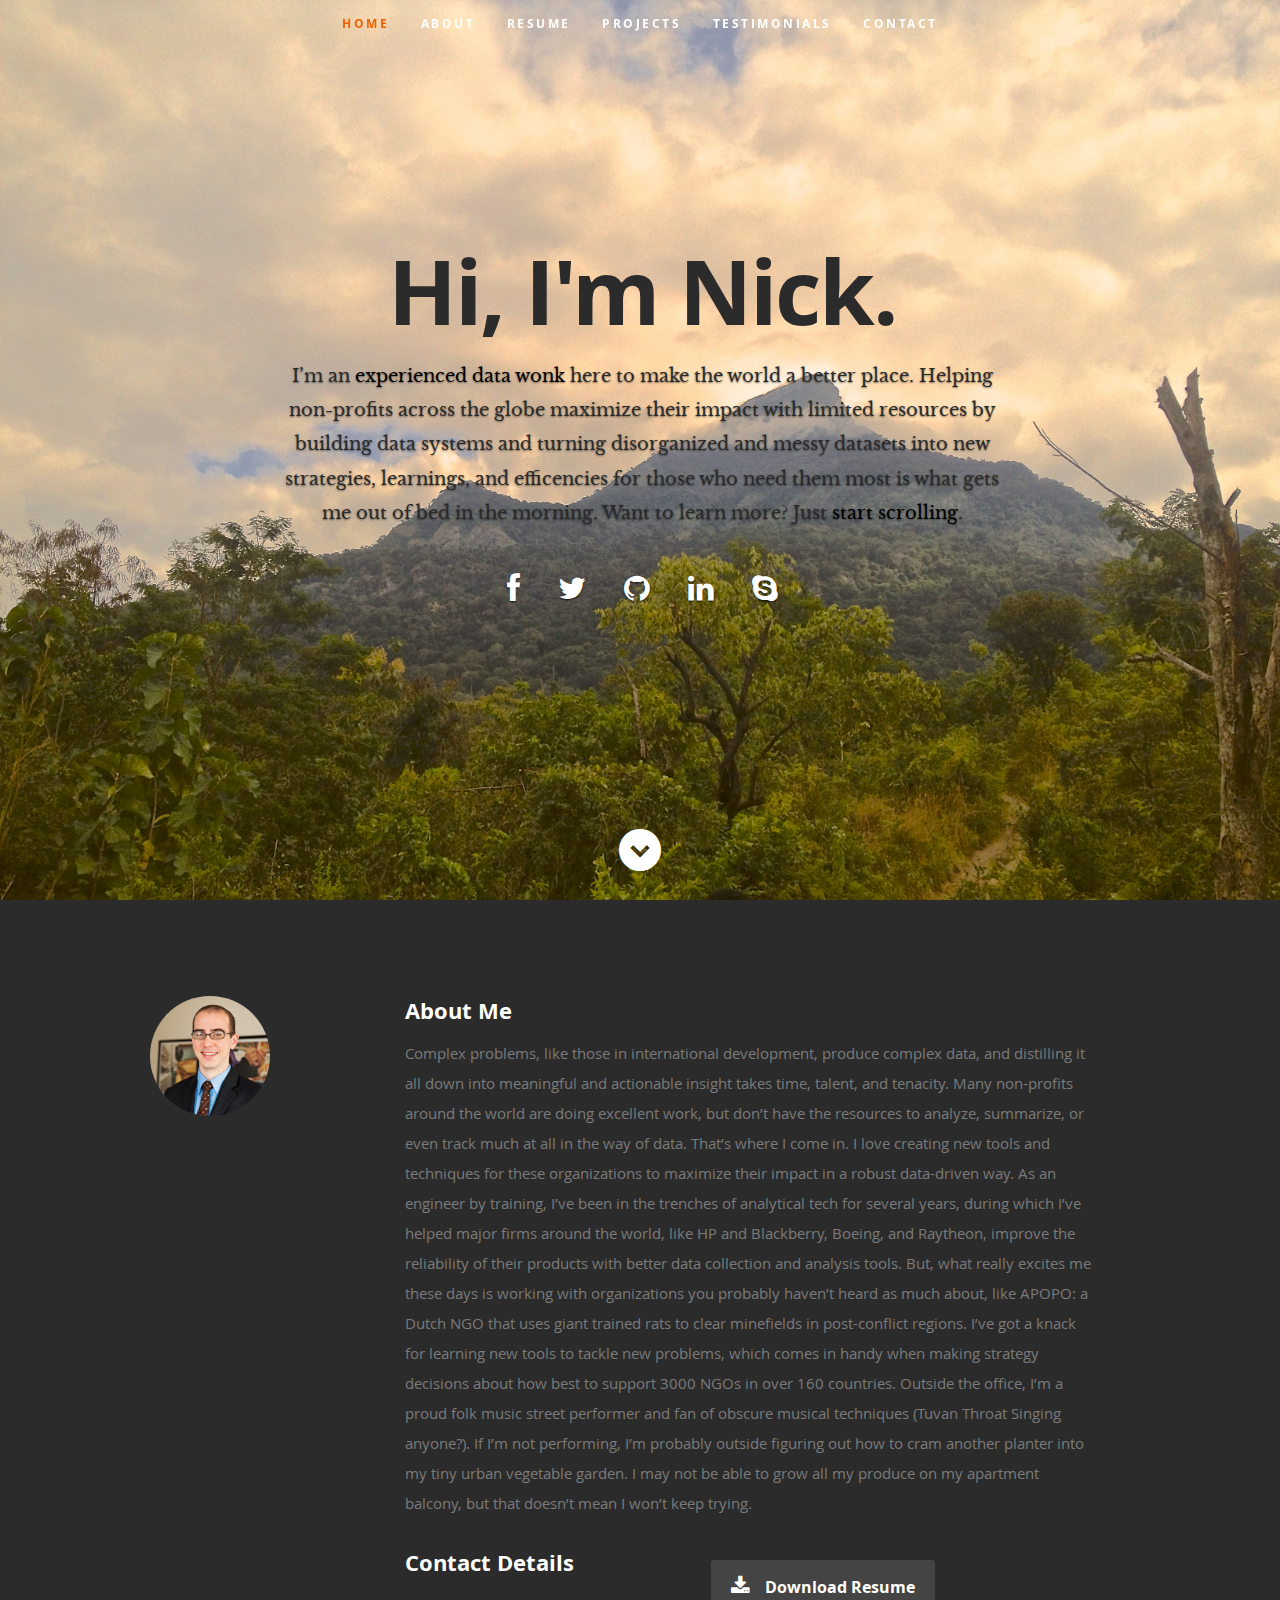
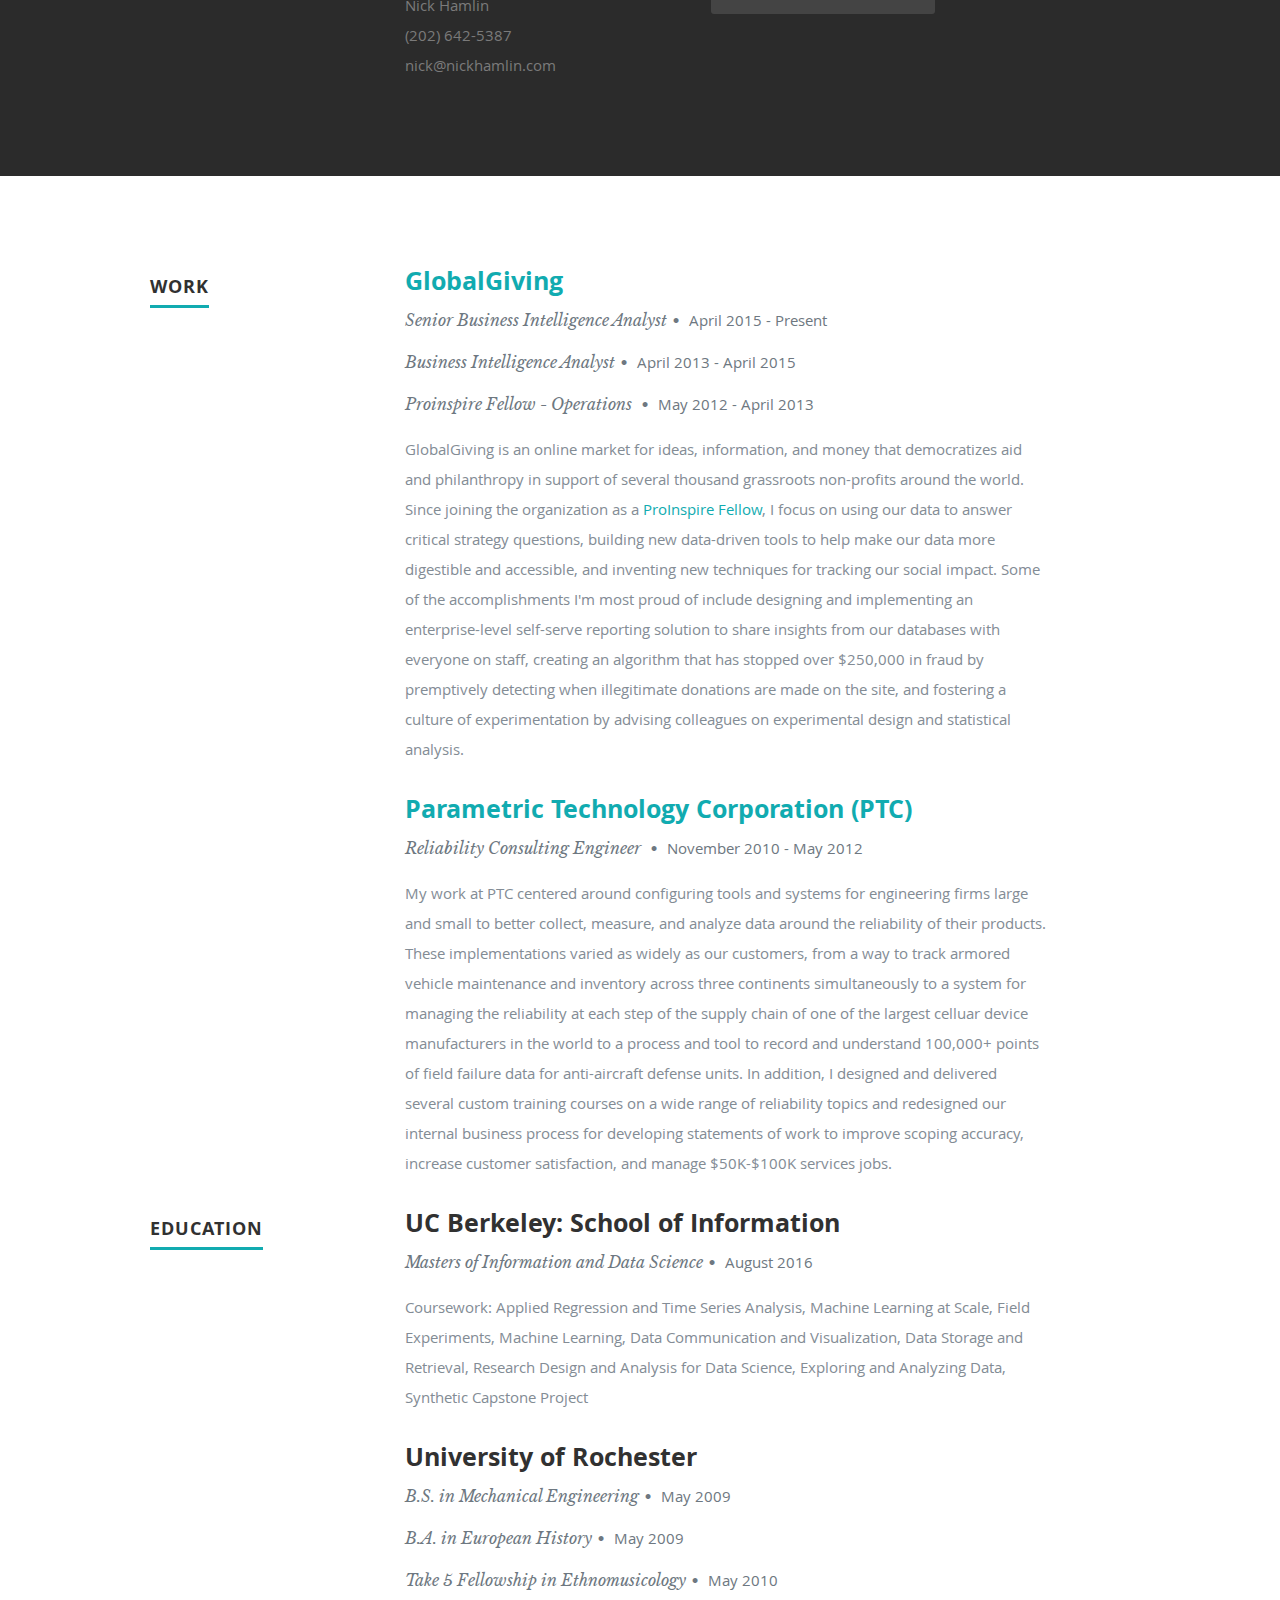
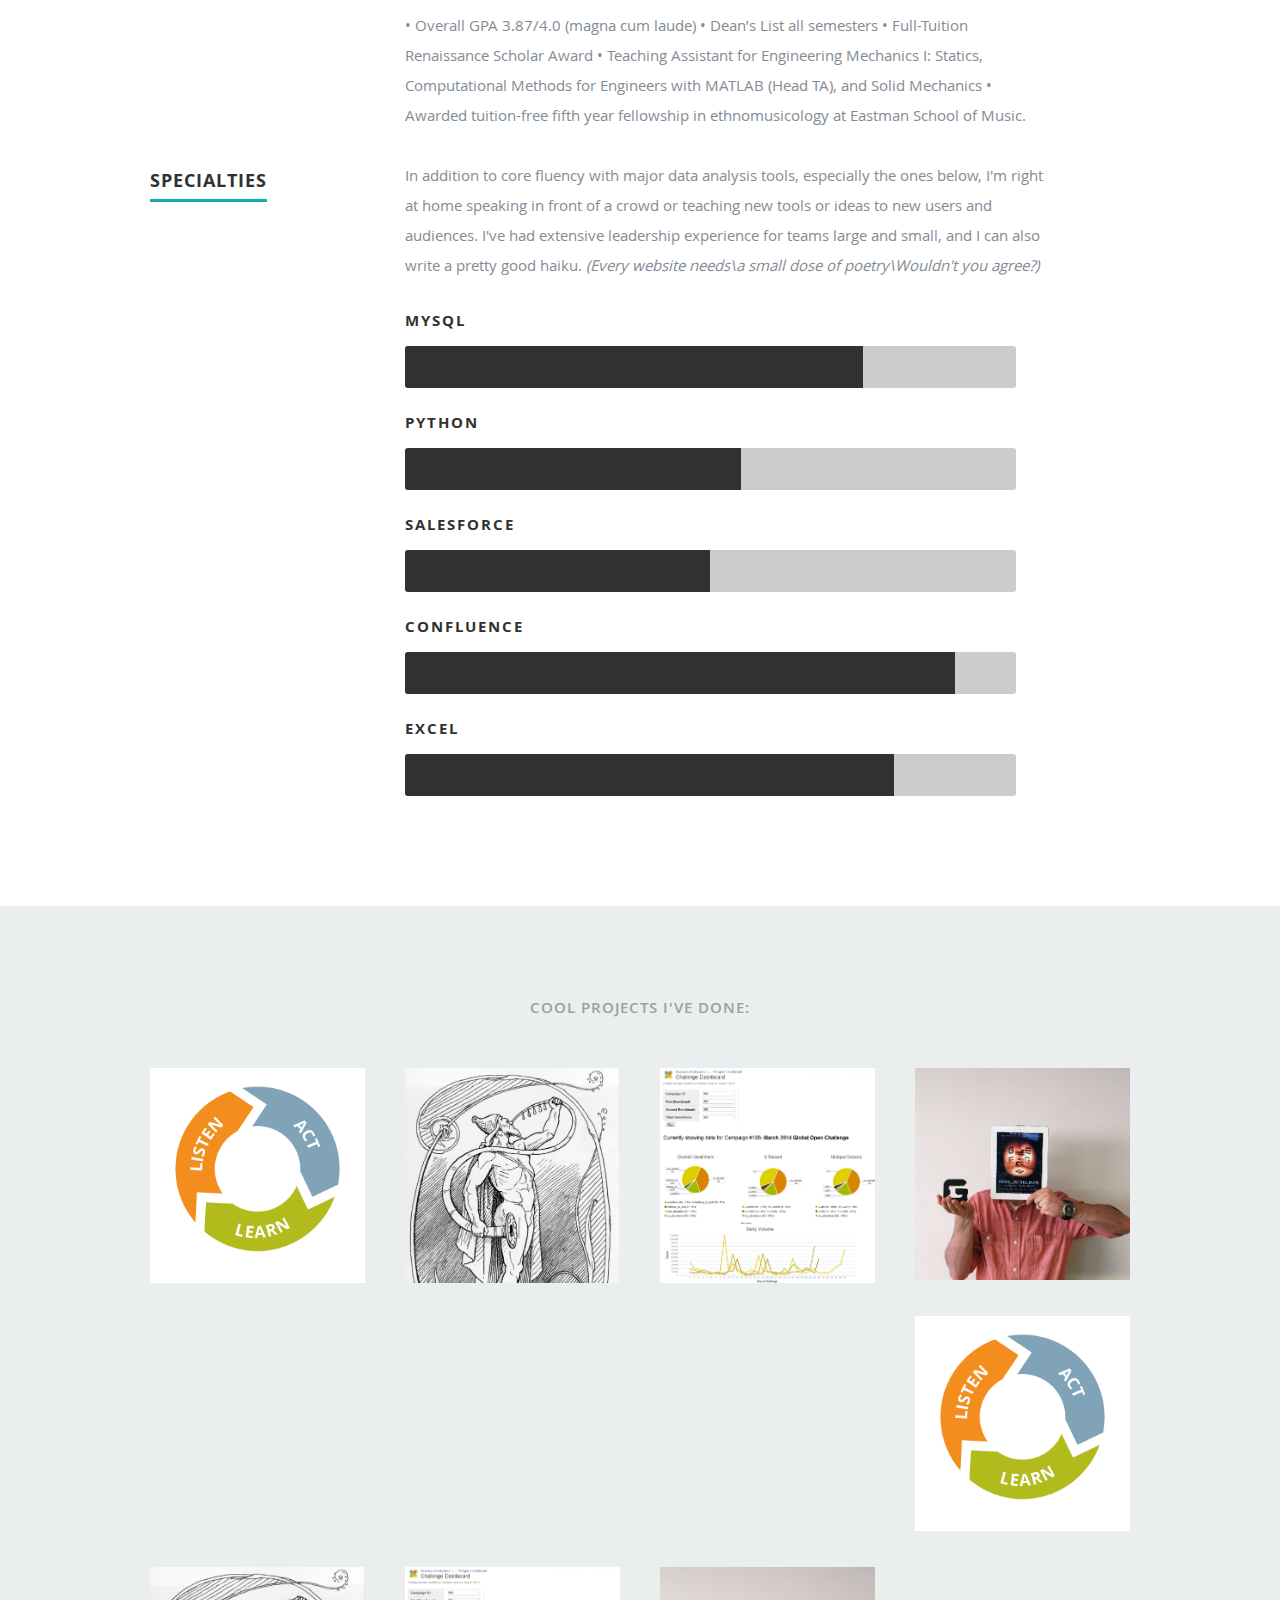
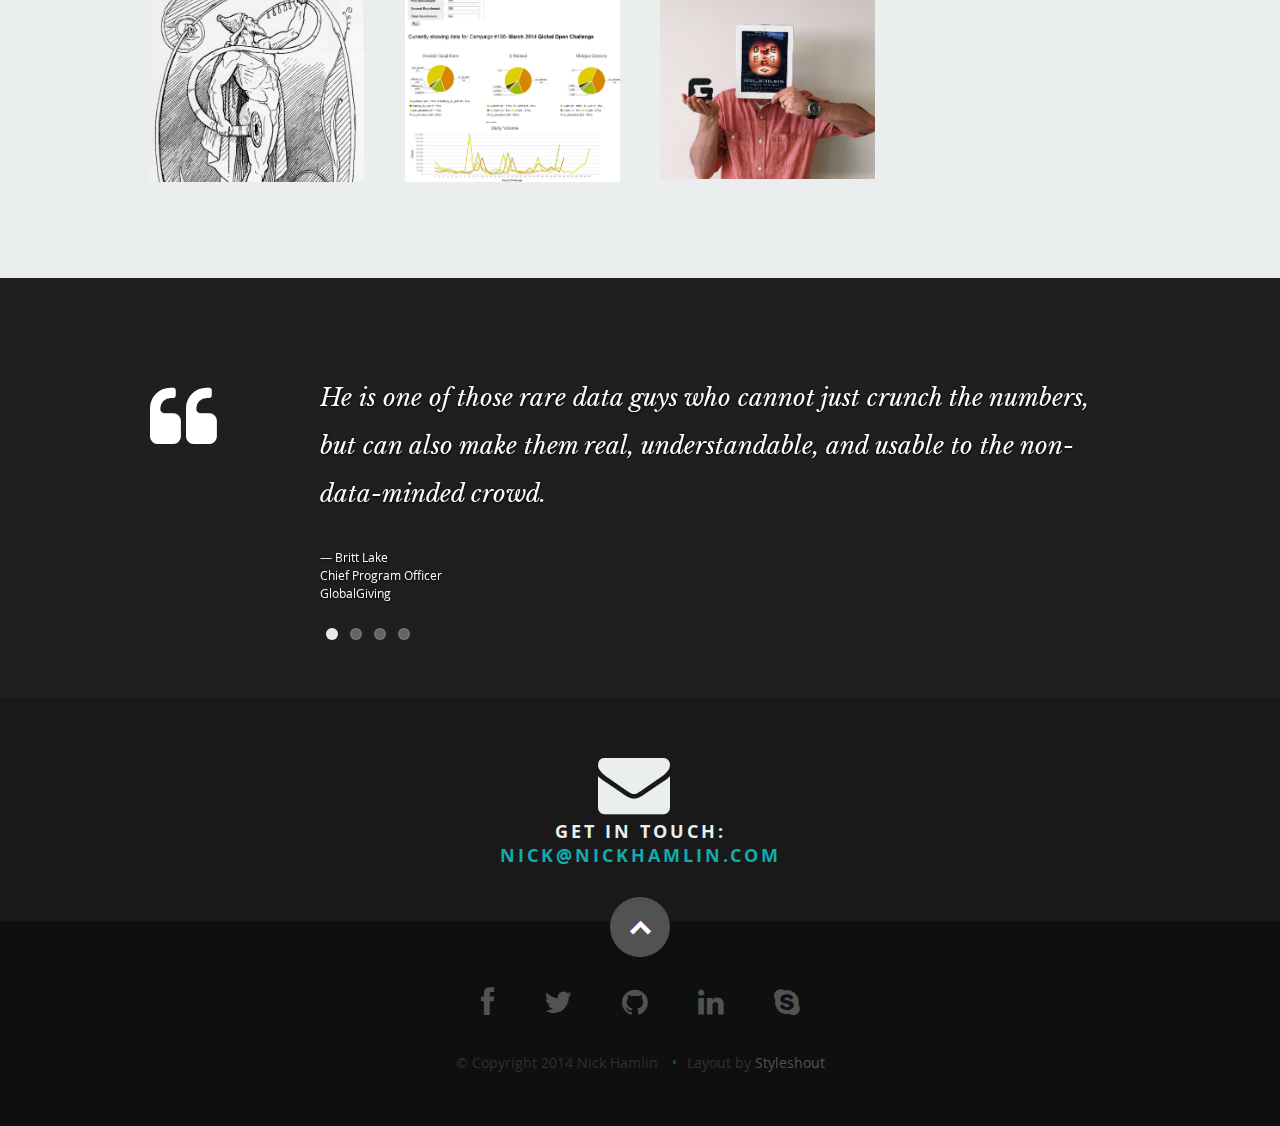
==== index.html @ 45ec6365 "Copy over old website to test github pages before updating" ====
<!DOCTYPE html>
<!--[if lt IE 8 ]><html class="no-js ie ie7" lang="en"> <![endif]-->
<!--[if IE 8 ]><html class="no-js ie ie8" lang="en"> <![endif]-->
<!--[if (gte IE 8)|!(IE)]><!--><html class="no-js" lang="en"> <!--<![endif]-->
<head>

   <!--- Basic Page Needs
   ================================================== -->
   <meta charset="utf-8">
	<title>Nick Hamlin</title>
	<meta name="description" content="">
	<meta name="author" content="">

   <!-- Mobile Specific Metas
   ================================================== -->
	<meta name="viewport" content="width=device-width, initial-scale=1, maximum-scale=1">

	<!-- CSS
    ================================================== -->
   <link rel="stylesheet" href="css/default.css">
	<link rel="stylesheet" href="css/layout.css">
   <link rel="stylesheet" href="css/media-queries.css">
   <link rel="stylesheet" href="css/magnific-popup.css">

   <!-- Script
   ================================================== -->
	<script src="js/modernizr.js"></script>

   <!-- Favicons
	================================================== -->
	<link rel="shortcut icon" href="favicon.png" >

</head>

<body>

   <!-- Header
   ================================================== -->
   <header id="home">

      <nav id="nav-wrap">

         <a class="mobile-btn" href="#nav-wrap" title="Show navigation">Show navigation</a>
	      <a class="mobile-btn" href="#" title="Hide navigation">Hide navigation</a>

         <ul id="nav" class="nav">
            <li class="current"><a class="smoothscroll" href="#home">Home</a></li>
            <li><a class="smoothscroll" href="#about">About</a></li>
	          <li><a class="smoothscroll" href="#resume">Resume</a></li>
            <li><a class="smoothscroll" href="#portfolio">Projects</a></li>
            <li><a class="smoothscroll" href="#testimonials">Testimonials</a></li>
            <li><a class="smoothscroll" href="#contact">Contact</a></li>
         </ul> <!-- end #nav -->

      </nav> <!-- end #nav-wrap -->

      <div class="row banner">
         <div class="banner-text">
            <h1 class="responsive-headline">Hi, I'm Nick.</h1>
            <h3>I’m an <span>experienced data wonk </span> here to make the world a better place. Helping non-profits across the globe maximize their impact with limited resources by building data systems and turning disorganized and messy datasets into new strategies, learnings, and efficencies for those who need them most is what gets me out of bed in the morning. Want to learn more? Just <a class="smoothscroll" href="#about">start scrolling</a>.
            </h3>
            <hr />
            <ul class="social">
               <li><a href="https://www.facebook.com/nick.hamlin"><i class="fa fa-facebook"></i></a></li>
               <li><a href="https://twitter.com/nicholashamlin"><i class="fa fa-twitter"></i></a></li>
               <li><a href="https://github.com/nickhamlin"><i class="fa fa-github"></i></a></li>
               <li><a href="http://www.linkedin.com/in/nickhamlin/ "><i class="fa fa-linkedin"></i></a></li>
               <li><a href="skype:nickhamlin?chat"><i class="fa fa-skype"></i></a></li>
            </ul>
         </div>
      </div>

      <p class="scrolldown">
         <a class="smoothscroll" href="#about"><i class="icon-down-circle"></i></a>
      </p>

   </header> <!-- Header End -->


   <!-- About Section
   ================================================== -->
   <section id="about">

      <div class="row">

         <div class="three columns">

            <img class="profile-pic"  src="images/profilepic.jpg" alt="" />

         </div>

         <div class="nine columns main-col">

            <h2>About Me</h2>

            <p>Complex problems, like those in international development, produce complex data, and distilling it all down into meaningful and actionable insight takes time, talent, and tenacity.  Many non-profits around the world are doing excellent work, but don’t have the resources to analyze, summarize, or even track much at all in the way of data. That’s where I come in. I love creating new tools and techniques for these organizations to maximize their impact in a robust data-driven way.  As an engineer by training, I’ve been in the trenches of analytical tech for several years, during which I’ve helped major firms around the world, like HP and Blackberry, Boeing, and Raytheon, improve the reliability of their products with better data collection and analysis tools. But, what really excites me these days is working with organizations you probably haven’t heard as much about, like APOPO: a Dutch NGO that uses giant trained rats to clear minefields in post-conflict regions. I’ve got a knack for learning new tools to tackle new problems, which comes in handy when making strategy decisions about how best to support 3000 NGOs in over 160 countries.  Outside the office, I’m a proud folk music street performer and fan of obscure musical techniques (Tuvan Throat Singing anyone?). If I’m not performing, I’m probably outside figuring out how to cram another planter into my tiny urban vegetable garden. I may not be able to grow all my produce on my apartment balcony, but that doesn’t mean I won’t keep trying.


            </p>

            <div class="row">

               <div class="columns contact-details">
                  <h2>Contact Details</h2>
                  <p class="address">
    						    <span>Nick Hamlin</span><br>
    						    <span>(202) 642-5387</span><br>
                    <span>nick@nickhamlin.com</span>
					       </p>
               </div>

               <div class="columns download">
                  <p>
                     <a href="#" class="button"><i class="fa fa-download"></i>Download Resume</a>
                  </p>
               </div>

            </div> <!-- end row -->

         </div> <!-- end .main-col -->

      </div>

   </section> <!-- About Section End-->


   <!-- Resume Section
   ================================================== -->
   <section id="resume">

      <!-- Work
      ----------------------------------------------- -->
      <div class="row work">

         <div class="three columns header-col">
            <h1><span>Work</span></h1>
         </div>

         <div class="nine columns main-col">

            <div class="row item">

               <div class="twelve columns">

                  <h3> <a class="work" href=http://www.globalgiving.org>GlobalGiving</a></h3>
                  <p class="info">Senior Business Intelligence Analyst<span>&bull;</span> <em class="date">April 2015 - Present</em></p>
                  <p class="info">Business Intelligence Analyst<span>&bull;</span> <em class="date">April 2013 - April 2015</em></p>
                  <p class="info">Proinspire Fellow - Operations <span>&bull;</span> <em class="date">May 2012 - April 2013</em></p>

                  <p>
                  GlobalGiving is an online market for ideas, information, and money that democratizes aid and philanthropy in support of several thousand grassroots non-profits around the world. Since joining the organization as a <a href=http://www.proinspire.org>ProInspire Fellow</a>, I focus on using our data to answer critical strategy questions, building new data-driven tools to help make our data more digestible and accessible, and inventing new techniques for tracking our social impact. Some of the accomplishments I'm most proud of include designing and implementing an enterprise-level self-serve reporting solution to share insights from our databases with everyone on staff, creating an algorithm that has stopped over $250,000 in fraud by premptively detecting when illegitimate donations are made on the site, and fostering a culture of experimentation by advising colleagues on experimental design and statistical analysis.
                  </p>

               </div>

            </div> <!-- item end -->

            <div class="row item">

               <div class="twelve columns">
                   <h3> <a class="work" href=http://www.ptc.com>Parametric Technology Corporation (PTC)</a></h3>
                  <p class="info">Reliability Consulting Engineer <span>&bull;</span>
                    <em class="date">November 2010 - May 2012</em></p>

                  <p>
                  My work at PTC centered around configuring tools and systems for engineering firms large and small to better collect, measure, and analyze data around the reliability of their products.  These implementations varied as widely as our customers, from a way to track armored vehicle maintenance and inventory across three continents simultaneously to a system for managing the reliability at each step of the supply chain of one of the largest celluar device manufacturers in the world to a process and tool to record and understand 100,000+ points of field failure data for anti-aircraft defense units. In addition, I designed and delivered several custom training courses on a wide range of reliability topics and redesigned our internal business process for developing statements of work to improve scoping accuracy, increase customer satisfaction, and manage $50K-$100K services jobs.
                  </p>

               </div>

            </div> <!-- item end -->

         </div> <!-- main-col end -->

      </div> <!-- End Work -->

<!-- Education
      ----------------------------------------------- -->
      <div class="row education">

         <div class="three columns header-col">
            <h1><span>Education</span></h1>
         </div>

         <div class="nine columns main-col">

           <div class="row item">

              <div class="twelve columns">

                 <h3>UC Berkeley: School of Information</h3>
                 <p class="info">Masters of Information and Data Science<span>&bull;</span> <em class="date">August 2016</em></p>

                 <p>
                   Coursework: Applied Regression and Time Series Analysis, Machine Learning at Scale, Field Experiments, Machine Learning, Data Communication and Visualization, Data Storage and Retrieval, Research Design and Analysis for Data Science, Exploring and Analyzing Data, Synthetic Capstone Project
                 </p>

              </div>

           </div> <!-- item end -->

            <div class="row item">

               <div class="twelve columns">

                  <h3>University of Rochester</h3>
                  <p class="info">B.S. in Mechanical Engineering<span>&bull;</span> <em class="date">May 2009</em></p>
                  <p class="info">B.A. in European History<span>&bull;</span> <em class="date">May 2009</em></p>
                  <p class="info">Take 5 Fellowship in Ethnomusicology<span>&bull;</span> <em class="date">May 2010</em></p>

                  <p>
                  •	Overall GPA 3.87/4.0 (magna cum laude) • Dean’s List all semesters • Full-Tuition Renaissance Scholar Award
• Teaching Assistant for Engineering Mechanics I: Statics, Computational Methods for Engineers with MATLAB (Head TA), and Solid Mechanics
• Awarded tuition-free fifth year fellowship in ethnomusicology at Eastman School of Music.

                  </p>

               </div>

            </div> <!-- item end -->

         </div> <!-- main-col end -->

      </div> <!-- End Education -->

      <!-- Skills
      ----------------------------------------------- -->
      <div class="row skill">

         <div class="three columns header-col">
            <h1><span>Specialties</span></h1>
         </div>

         <div class="nine columns main-col">

            <p>In addition to core fluency with major data analysis tools, especially the ones below, I'm right at home speaking in front of a crowd or teaching new tools or ideas to new users and audiences.  I've had extensive leadership experience for teams large and small, and I can also write a pretty good haiku. <i>(Every website needs\a small dose of poetry\Wouldn't you agree?)</i>
            </p>

				<div class="bars">

				   <ul class="skills">
					    <li><span class="bar-expand mysql"></span><em>MySQL</em></li>
              <li><span class="bar-expand python"></span><em>Python</em></li>
  						<li><span class="bar-expand salesforce"></span><em>Salesforce</em></li>
  						<li><span class="bar-expand confluence"></span><em>Confluence</em></li>
  						<li><span class="bar-expand excel"></span><em>Excel</em></li>
					</ul>

				</div><!-- end skill-bars -->

			</div> <!-- main-col end -->

      </div> <!-- End skills -->

   </section> <!-- Resume Section End-->


   <!-- Portfolio Section
   ================================================== -->
   <section id="portfolio">

      <div class="row">

         <div class="twelve columns collapsed">

            <h1>Cool projects I've done:</h1>

            <!-- portfolio-wrapper -->
            <div id="portfolio-wrapper" class="bgrid-quarters s-bgrid-thirds cf">

          	   <div class="columns portfolio-item">
                  <div class="item-wrap">

                     <a href="#modal-01" title="">
                        <img alt="" src="images/portfolio/cop.png">
                        <div class="overlay">
                           <div class="portfolio-item-meta">
          					      <h5>Globalgiving Effectiveness Algorithm</h5>
                              <p>Helping Non-profits Listen, Act, Learn, and Repeat</p>
          					   </div>
                        </div>
                        <div class="link-icon"><i class="icon-plus"></i></div>
                     </a>

                  </div>
          		</div> <!-- item end -->

               <div class="columns portfolio-item">
                  <div class="item-wrap">

                     <a href="#modal-02" title="">
                        <img alt="" src="images/portfolio/heimdallr.jpg">
                        <div class="overlay">
                           <div class="portfolio-item-meta">
          					      <h5>Heimdallr</h5>
                              <p>Online transaction fraud detection</p>
          					   </div>
                        </div>
                        <div class="link-icon"><i class="icon-plus"></i></div>
                     </a>

                  </div>
          		</div> <!-- item end -->

               <div class="columns portfolio-item">
                  <div class="item-wrap">

                     <a href="#modal-03" title="">
                        <img alt="" src="images/portfolio/data.png">
                        <div class="overlay">
                           <div class="portfolio-item-meta">
          					      <h5>Enterprise Reporting</h5>
                              <p>Sharing analyses and insights with everyone</p>
          					   </div>
                        </div>
                        <div class="link-icon"><i class="icon-plus"></i></div>
                     </a>

                  </div>
          		</div> <!-- item end -->

               <div class="columns portfolio-item">
                  <div class="item-wrap">

                    <a href="#modal-04" title="">
                       <img alt="" src="images/portfolio/geb.png">
                       <div class="overlay">
                          <div class="portfolio-item-meta">
                         <h5>Gödel, Escher, Blog</h5>
                             <p>Blogging the Nerd Bible</p>
                      </div>
                       </div>
                       <div class="link-icon"><i class="icon-plus"></i></div>
                    </a>

                  </div>
          		</div> <!-- item end -->

              <div class="columns portfolio-item">
                 <div class="item-wrap">

                    <a href="#modal-01" title="">
                       <img alt="" src="images/portfolio/cop.png">
                       <div class="overlay">
                          <div class="portfolio-item-meta">
                         <h5>Globalgiving Effectiveness Algorithm</h5>
                             <p>Helping Non-profits Listen, Act, Learn, and Repeat</p>
                      </div>
                       </div>
                       <div class="link-icon"><i class="icon-plus"></i></div>
                    </a>

                 </div>
             </div> <!-- item end -->

              <div class="columns portfolio-item">
                 <div class="item-wrap">

                    <a href="#modal-02" title="">
                       <img alt="" src="images/portfolio/heimdallr.jpg">
                       <div class="overlay">
                          <div class="portfolio-item-meta">
                         <h5>Heimdallr</h5>
                             <p>Online transaction fraud detection</p>
                      </div>
                       </div>
                       <div class="link-icon"><i class="icon-plus"></i></div>
                    </a>

                 </div>
             </div> <!-- item end -->

              <div class="columns portfolio-item">
                 <div class="item-wrap">

                    <a href="#modal-03" title="">
                       <img alt="" src="images/portfolio/data.png">
                       <div class="overlay">
                          <div class="portfolio-item-meta">
                         <h5>Enterprise Reporting</h5>
                             <p>Sharing analyses and insights with everyone</p>
                      </div>
                       </div>
                       <div class="link-icon"><i class="icon-plus"></i></div>
                    </a>

                 </div>
             </div> <!-- item end -->

              <div class="columns portfolio-item">
                 <div class="item-wrap">

                   <a href="#modal-04" title="">
                      <img alt="" src="images/portfolio/geb.png">
                      <div class="overlay">
                         <div class="portfolio-item-meta">
                        <h5>Gödel, Escher, Blog</h5>
                            <p>Blogging the Nerd Bible</p>
                     </div>
                      </div>
                      <div class="link-icon"><i class="icon-plus"></i></div>
                   </a>

                 </div>
             </div> <!-- item end -->

            </div> <!-- portfolio-wrapper end -->

         </div> <!-- twelve columns end -->


         <!-- Modal Popup
	      --------------------------------------------------------------- -->

        <!-- Modal Popup
       --------------------------------------------------------------- -->

        <div id="modal-01" class="popup-modal mfp-hide">

         <img class="scale-with-grid" src="images/portfolio/modals/m-cop.png" alt="" />

         <div class="description-box">
           <h4>Globalgiving's Social Impact Algorithm</h4>
           <p>The Globalgiving Effectiveness Framework and associated algorithm
             is a new approach to increasing social impact and organizational
             capacity by promoting iterative learning for our 3000+ non-profit
             partners worldwide.<a href="http://blog.globalgiving.org/2015/07/28/globalgivings-big-bet/">
             Read more on the <i>GlobalGiving Blog</i></a></p> </p>
              <!--span class="categories"><i class="fa fa-tag"></i>Branding, Webdesign</span -->
         </div>

           <div class="link-box">
              <!--a href="http://tools.blog.globalgiving.org/2014/04/17/can-globalgiving-help-you-become-more-effective/">Read More</a -->
            <a class="popup-modal-dismiss">Close</a>
           </div>

       </div><!-- modal-01 End -->

        <div id="modal-02" class="popup-modal mfp-hide">

         <img class="scale-with-grid" src="images/portfolio/modals/m-heimdallr.jpg" alt="" />

         <div class="description-box">
           <h4>Heimdallr</h4>
           <p>Named for the mythological Norse watchman
             ("The guard of heaven, with sleepless eye"), Heimdallr is
             Globalgiving's online transaction fraud detection and
             prevention toolkit. With it, I've prevented over $250,000 in
             fraudulent funds from falling into the wrong hands.
             <a href="https://philanthropy.com/article/Fraud-Alert-Criminals-Test/233197">
               Read more in the <i>Chronicle of Philanthropy</i></a>
             </p>
              <!--span class="categories"><i class="fa fa-tag"></i>Branding, Web Development</span -->
         </div>

           <div class="link-box">
              <!--a href="https://philanthropy.com/article/Fraud-Alert-Criminals-Test/233197">Read more in the <i>Chronicle of Philanthropy</i></a -->
            <a class="popup-modal-dismiss">Close</a>
           </div>

       </div><!-- modal-02 End -->

        <div id="modal-03" class="popup-modal mfp-hide">

         <img class="scale-with-grid" src="images/portfolio/modals/m-data.png" alt="" />

         <div class="description-box">
           <h4>Enterprise Reporting</h4>
           <p>Data can't do any good if no one can get to it, which is why I created an enterprise reporting and business intelligence platform built into an organization-wide wiki within Atlassian Confluence to make insight and information easy to find and understand for executives and interns alike.</p>
         </div>

           <div class="link-box">
            <a class="popup-modal-dismiss">Close</a>
           </div>

       </div><!-- modal-03 End -->

        <div id="modal-04" class="popup-modal mfp-hide">

         <img class="scale-with-grid" src="images/portfolio/modals/m-geb.png" alt="" />

         <div class="description-box">
           <h4>Gödel, Escher, Blog</h4>
           <p>In this year-long writing project, I blogged my way, (Julie and Julia-style)
             through Douglas Hofstader's famous treatise on complexity in math,computing,
             art,and music, <i>Gödel,Escher,Bach: An Eternal Golden Braid</i>.
             <a href="https://godelescherblog.wordpress.com">
               Read all the posts here.</a>
           </p>
         </div>
           <div class="link-box">
            <a class="popup-modal-dismiss">Close</a>
           </div>

       </div><!-- modal-04 End -->

       <div id="modal-05" class="popup-modal mfp-hide">

        <img class="scale-with-grid" src="images/portfolio/modals/m-webscraping.png" alt="" />

        <div class="description-box">
          <h4>Web Scraping Tools</h4>
          <p>Non-profit data can be tough to find, access, and analyze.  To help, I've built a series of web scraping tools for Globalgiving to gather critical information from across the internet and consolidate it into simple and accessible repositories.</p>
        </div>
          <div class="link-box">
           <a class="popup-modal-dismiss">Close</a>
          </div>


      </div> <!-- row End -->

   </section> <!-- Portfolio Section End-->


   <!-- Testimonials Section
   ================================================== -->
   <section id="testimonials">

      <div class="text-container">

         <div class="row">

            <div class="two columns header-col">

               <h1><span>Testimonials</span></h1>

            </div>

            <div class="ten columns flex-container">

               <div class="flexslider">

                  <ul class="slides">

                    <li>
                       <blockquote>
                          <p>He is one of those rare data guys who cannot just crunch the numbers, but can also make them real, understandable, and usable to the non-data-minded crowd.
                          </p>
                          <cite>Britt Lake <br> Chief Program Officer <br> GlobalGiving</cite>

                       </blockquote>
                    </li> <!-- slide ends -->

                    <li>
                       <blockquote>
                          <p>Nick has proven himself to be a tremendous technical asset to our organization.
                          </p>
                          <cite>Kevin Conroy <br> Chief Product Officer <br> GlobalGiving</cite>

                       </blockquote>
                    </li> <!-- slide ends -->

                     <li>
                        <blockquote>
                           <p>I have never met someone so patient and diligent in getting to the bottom of thorny problems...everything Nick Hamlin works on winds up better than it was before he touched it.
                           </p>
                           <cite>Jen Sigler <br> CFO/COO <br> GlobalGiving</cite>

                        </blockquote>
                     </li> <!-- slide ends -->

                     <!--li>
                        <blockquote>
                           <p>There is a significant vein of originality in Nick's thinking.
                           </p>
                           <cite>John Thomas <br> Professor of Mechanical Engineering <br> University of Rochester</cite>
                        </blockquote>
                     </li--> <!-- slide ends -->

                       <li>
                        <blockquote>
                           <p>The instructor [Nick] was near perfect!
                           </p>
                           <cite>Anonymous Course Evalution Response <br>
                            Reliability Prediction Training <br>
                            Parametric Technology Corp.</cite>
                        </blockquote>
                     </li> <!-- slide ends -->


                  </ul>

               </div> <!-- div.flexslider ends -->

            </div> <!-- div.flex-container ends -->

         </div> <!-- row ends -->

       </div>  <!-- text-container ends -->

   </section> <!-- Testimonials Section End-->


   <!-- Contact Section
   ================================================== -->
   <section id="contact">

         <div class="row section-head">
             <h1><span><br> Get In Touch: <br> <a href=mailto:nick@nickhamlin.com> nick@nickhamlin.com </a></span></h1>

            <!-- div class="two columns header-col">

            </div -->

            <!-- div class="ten columns">

                  <p class="lead">Sed ut perspiciatis unde omnis iste natus error sit voluptatem accusantium doloremque laudantium, totam rem aperiam,
                  eaque ipsa quae ab illo inventore veritatis et quasi architecto beatae vitae dicta sunt explicabo. Nemo enim ipsam
                  voluptatem quia voluptas sit aspernatur aut odit aut fugit.
                  </p>

            </div>

         </div>

         <div class="row">

            <div class="eight columns">

               <!-- form - ->
               <form action="" method="post" id="contactForm" name="contactForm">
					<fieldset>

                  <div>
						   <label for="contactName">Name <span class="required">*</span></label>
						   <input type="text" value="" size="35" id="contactName" name="contactName">
                  </div>

                  <div>
						   <label for="contactEmail">Email <span class="required">*</span></label>
						   <input type="text" value="" size="35" id="contactEmail" name="contactEmail">
                  </div>

                  <div>
						   <label for="contactSubject">Subject</label>
						   <input type="text" value="" size="35" id="contactSubject" name="contactSubject">
                  </div>

                  <div>
                     <label for="contactMessage">Message <span class="required">*</span></label>
                     <textarea cols="50" rows="15" id="contactMessage" name="contactMessage"></textarea>
                  </div>

                  <div>
                     <button class="submit">Submit</button>
                     <span id="image-loader">
                        <img alt="" src="images/loader.gif">
                     </span>
                  </div>

					</fieldset>
				   </form> <!-- Form End -->

               <!-- contact-warning - ->
               <div id="message-warning"> Error boy</div>
               <!-- contact-success - ->
				   <div id="message-success">
                  <i class="fa fa-check"></i>Your message was sent, thank you!<br>
				   </div>

            </div>


            <aside class="four columns footer-widgets">

               <div class="widget widget_contact">

					   <h4>Address and Phone</h4>
					   <p class="address">
						   Nick Hamlin<br>
						   (202) 642-5387<br>
						   nick@nickhamlin.com<br>
					   </p>
				   </div>

               <!-- div class="widget widget_tweets">

                  <h4 class="widget-title">Latest Tweets</h4>

                  <ul id="twitter">
                     <li>
                        <span>
                        This is Photoshop's version  of Lorem Ipsum. Proin gravida nibh vel velit auctor aliquet.
                        Aenean sollicitudin, lorem quis bibendum auctor, nisi elit consequat ipsum
                        <a href="#">http://t.co/CGIrdxIlI3</a>
                        </span>
                        <b><a href="#">2 Days Ago</a></b>
                     </li>
                     <li>
                        <span>
                        Sed ut perspiciatis unde omnis iste natus error sit voluptatem accusantium doloremque laudantium, totam rem aperiam,
                        eaque ipsa quae ab illo inventore veritatis et quasi
                        <a href="#">http://t.co/CGIrdxIlI3</a>
                        </span>
                        <b><a href="#">3 Days Ago</a></b>
                     </li>
                  </ul>

		         </div>

            </aside -->

      </div>

   </section> <!-- Contact Section End-->


   <!-- footer
   ================================================== -->
   <footer>

      <div class="row">

         <div class="twelve columns">

            <ul class="social-links">
               <li><a href="https://www.facebook.com/nick.hamlin"><i class="fa fa-facebook"></i></a></li>
               <li><a href="https://twitter.com/nicholashamlin"><i class="fa fa-twitter"></i></a></li>
               <li><a href="https://github.com/nickhamlin"><i class="fa fa-github"></i></a></li>
               <li><a href="http://www.linkedin.com/in/nickhamlin/ "><i class="fa fa-linkedin"></i></a></li>
               <li><a href="skype:nickhamlin?chat"><i class="fa fa-skype"></i></a></li>
            </ul>

            <ul class="copyright">
               <li>&copy; Copyright 2014 Nick Hamlin</li>
               <li>Layout by <a title="Styleshout" href="http://www.styleshout.com/">Styleshout</a></li>
            </ul>

         </div>

         <div id="go-top"><a class="smoothscroll" title="Back to Top" href="#home"><i class="icon-up-open"></i></a></div>

      </div>

   </footer> <!-- Footer End-->

   <!-- Java Script
   ================================================== -->
   <script src="http://ajax.googleapis.com/ajax/libs/jquery/1.10.2/jquery.min.js"></script>
   <script>window.jQuery || document.write('<script src="js/jquery-1.10.2.min.js"><\/script>')</script>
   <script type="text/javascript" src="js/jquery-migrate-1.2.1.min.js"></script>

   <script src="js/jquery.flexslider.js"></script>
   <script src="js/waypoints.js"></script>
   <script src="js/jquery.fittext.js"></script>
   <script src="js/magnific-popup.js"></script>
   <script src="js/init.js"></script>

</body>

</html>
---- css/default.css ----
/*
=====================================================================
*   Ceevee v1.0 Default Stylesheet
*   url: styleshout.com
*   03-17-2014
=====================================================================

TOC:
a. Webfonts and Icon fonts
b. Reset
c. Default Styles
   1. Basic
   2. Typography
   3. Links
   4. Images
   5. Buttons
   6. Forms
d. Grid
e. Others
   1. Clearing
   2. Misc

=====================================================================  */

/* ------------------------------------------------------------------ */
/* a. Webfonts and Icon fonts
 ------------------------------------------------------------------ */

@import url("fonts.css");
@import url("fontello/css/fontello.css");
@import url("font-awesome/css/font-awesome.min.css");

/* ------------------------------------------------------------------
/* b. Reset
      Adapted from:
      Normalize.css - https://github.com/necolas/normalize.css/
      HTML5 Doctor Reset - html5doctor.com/html-5-reset-stylesheet/
/* ------------------------------------------------------------------ */

html, body, div, span, object, iframe,
h1, h2, h3, h4, h5, h6, p, blockquote, pre,
abbr, address, cite, code,
del, dfn, em, img, ins, kbd, q, samp,
small, strong, sub, sup, var,
b, i,
dl, dt, dd, ol, ul, li,
fieldset, form, label, legend,
table, caption, tbody, tfoot, thead, tr, th, td,
article, aside, canvas, details, figcaption, figure,
footer, header, hgroup, menu, nav, section, summary,
time, mark, audio, video {
   margin: 0;
   padding: 0;
   border: 0;
   outline: 0;
   font-size: 100%;
   vertical-align: baseline;
   background: transparent;
}

article,aside,details,figcaption,figure,
footer,header,hgroup,menu,nav,section {
   display: block;
}

audio,
canvas,
video {
   display: inline-block;
}

audio:not([controls]) {
   display: none;
   height: 0;
}

[hidden] { display: none; }

code, kbd, pre, samp {
   font-family: monospace, sans-serif; /*THIS CHANGED*/
   font-size: 1em;
}

pre {
   white-space: pre;
   white-space: pre-wrap;
   word-wrap: break-word;
}

blockquote, q { quotes: &#8220 &#8220; }

blockquote:before, blockquote:after,
q:before, q:after {
   content: '';
   content: none;
}

ins {
   background-color: #ff9;
   color: #000;
   text-decoration: none;
}

mark {
   background-color: #A7F4F6;
   color: #555;
}

del { text-decoration: line-through; }

abbr[title], dfn[title] {
   border-bottom: 1px dotted;
   cursor: help;
}

table {
   border-collapse: collapse;
   border-spacing: 0;
}


/* ------------------------------------------------------------------ */
/* c. Default and Basic Styles
      Adapted from:
      Skeleton CSS Framework - http://www.getskeleton.com/
      Typeplate Typographic Starter Kit - http://typeplate.com/
/* ------------------------------------------------------------------ */

/*  1. Basic  ------------------------------------------------------- */

*,
*:before,
*:after {
   -moz-box-sizing: border-box;
   -webkit-box-sizing: border-box;
   box-sizing: border-box;
}

html {
   font-size: 62.5%;
   -webkit-font-smoothing: antialiased;
}

body {
   background: #fff;
   font-family: 'opensans-regular', sans-serif;
   font-weight: normal;
   font-size: 15px;
   line-height: 30px;
	color: #838C95;

   -webkit-font-smoothing: antialiased; /* Fix for webkit rendering */
	-webkit-text-size-adjust: 100%;
}

/*  2. Typography
       Vertical rhythm with leading derived from 6
--------------------------------------------------------------------- */

h1, h2, h3, h4, h5, h6 {
   color: #313131;
	font-family: 'opensans-bold', sans-serif;
   font-weight: normal;
}
h1 a, h2 a, h3 a, h4 a, h5 a, h6 a { font-weight: inherit; }
h1 { font-size: 38px; line-height: 42px; margin-bottom: 12px; letter-spacing: -1px; }
h2 { font-size: 28px; line-height: 36px; margin-bottom: 6px; }
h3 { font-size: 22px; line-height: 30px; margin-bottom: 12px; }
h4 { font-size: 20px; line-height: 30px; margin-bottom: 6px; }
h5 { font-size: 18px; line-height: 30px; }
h6 { font-size: 14px; line-height: 30px; }
.subheader { }

p { margin: 0 0 30px 0; }
p img { margin: 0; }
p.lead {
   font: 19px/36px 'opensans-light', sans-serif;
   margin-bottom: 18px;
}

/* for 'em' and 'strong' tags, font-size and line-height should be same with
the body tag due to rendering problems in some browsers */
em { font: 15px/30px 'opensans-italic', sans-serif; }
strong, b { font: 15px/30px 'opensans-bold', sans-serif; }
small { font-size: 11px; line-height: inherit; }

/*	Blockquotes */
blockquote {
   margin: 30px 0px;
   padding-left: 40px;
   position: relative;
}
blockquote:before {
   content: "\201C";
   opacity: 0.45;
   font-size: 80px;
   line-height: 0px;
   margin: 0;
   font-family: arial, sans-serif;

   position: absolute;
   top:  30px;
	left: 0;
}
blockquote p {
   font-family: 'librebaskerville-italic', sans-serif; /*THIS CHANGED*/
   padding: 0;
   font-size: 18px;
   line-height: 36px;
}
blockquote cite {
   display: block;
   font-size: 12px;
   font-style: normal;
   line-height: 18px;
}
blockquote cite:before { content: "\2014 \0020"; }
blockquote cite a,
blockquote cite a:visited { color: #8B9798; border: none }

/* ---------------------------------------------------------------------
/*  Pull Quotes Markup
/*
    <aside class="pull-quote">
		<blockquote>
			<p></p>
		</blockquote>
	 </aside>
/*
/* --------------------------------------------------------------------- */
.pull-quote {
   position: relative;
	padding: 18px 30px 18px 0px;
}
.pull-quote:before,
.pull-quote:after {
	height: 1em;
	opacity: 0.45;
	position: absolute;
	font-size: 80px;
   font-family: Arial, Sans-Serif;
}
.pull-quote:before {
	content: "\201C";
	top:  33px;
	left: 0;
}
.pull-quote:after {
	content: '\201D';
	bottom: -33px;
	right: 0;
}
.pull-quote blockquote {
   margin: 0;
}
.pull-quote blockquote:before {
   content: none;
}

/* Abbreviations */
abbr {
   font-family: 'opensans-bold', sans-serif;
	font-variant: small-caps;
	text-transform: lowercase;
   letter-spacing: .5px;
	color: gray;
}
abbr:hover { cursor: help; }

/* drop cap */
.drop-cap:first-letter {
	float: left;
	margin: 0;
	padding: 14px 6px 0 0;
	font-size: 84px;
	font-family: /* Copperplate */ 'opensans-bold', sans-serif;
   line-height: 60px;
	text-indent: 0;
	background: transparent;
	color: inherit;
}

hr { border: solid #E3E3E3; border-width: 1px 0 0; clear: both; margin: 11px 0 30px; height: 0; }


/*  3. Links  ------------------------------------------------------- */

a, a:visited {
   text-decoration: none;
   outline: 0;
   color: #11ABB0;

   -webkit-transition: color .3s ease-in-out;
   -moz-transition: color .3s ease-in-out;
   -o-transition: color .3s ease-in-out;
   transition: color .3s ease-in-out;
}
a:hover, a:focus { color: #313131; }
p a, p a:visited { line-height: inherit; }

/*CHECK THIS TO FIX THE RESUME LINKS*/
.work a:link{
    color:#FFFFFF;
}
/*  4. List  --------------------------------------------------------- */

ul, ol { margin-bottom: 24px; margin-top: 12px; }
ul { list-style: none outside; }
ol { list-style: decimal; }
ol, ul.square, ul.circle, ul.disc { margin-left: 30px; }
ul.square { list-style: square outside; }
ul.circle { list-style: circle outside; }
ul.disc { list-style: disc outside; }
ul ul, ul ol,
ol ol, ol ul { margin: 6px 0 6px 30px; }
ul ul li, ul ol li,
ol ol li, ol ul li { margin-bottom: 6px; }
li { line-height: 18px; margin-bottom: 12px; }
ul.large li { }
li p { }

/* ---------------------------------------------------------------------
/*  Stats Tab Markup

    <ul class="stats-tabs">
		<li><a href="#">[value]<b>[name]</b></a></li>
	 </ul>

    Extend this object into your markup.
/*
/* --------------------------------------------------------------------- */
.stats-tabs {
   padding: 0;
   margin: 24px 0;
}
.stats-tabs li {
	display: inline-block;
	margin: 0 10px 18px 0;
	padding: 0 10px 0 0;
	border-right: 1px solid #ccc;
}
.stats-tabs li:last-child {
	margin: 0;
	padding: 0;
	border: none;
}
.stats-tabs li a {
	display: inline-block;
	font-size: 22px;
	font-family: 'opensans-bold', sans-serif;
   border: none;
   color: #313131;
}
.stats-tabs li a:hover {
   color:#11ABB0;
}
.stats-tabs li a b {
	display: block;
	margin: 6px 0 0 0;
	font-size: 13px;
	font-family: 'opensans-regular', sans-serif;
   color: #8B9798;
}

/* definition list */
dl { margin: 12px 0; }
dt { margin: 0; color:#11ABB0; }
dd { margin: 0 0 0 20px; }

/* Lining Definition Style Markup */
.lining dt,
.lining dd {
	display: inline;
	margin: 0;
}
.lining dt + dt:before,
.lining dd + dt:before {
	content: "\A";
	white-space: pre;
}
.lining dd + dd:before {
	content: ", ";
}
.lining dd:before {
	content: ": ";
	margin-left: -0.2em;
}

/* Dictionary Definition Style Markup */
.dictionary-style dt {
	display: inline;
	counter-reset: definitions;
}
.dictionary-style dt + dt:before {
	content: ", ";
	margin-left: -0.2em;
}
.dictionary-style dd {
	display: block;
	counter-increment: definitions;
}
.dictionary-style dd:before {
	content: counter(definitions, decimal) ". ";
}

/* Pagination */
.pagination {
   margin: 36px auto;
   text-align: center;
}
.pagination ul li {
   display: inline-block;
   margin: 0;
   padding: 0;
}
.pagination .page-numbers {
   font: 15px/18px 'opensans-bold', sans-serif;
   display: inline-block;
   padding: 6px 10px;
   margin-right: 3px;
   margin-bottom: 6px;
	color: #6E757C;
	background-color: #E6E8EB;

	-webkit-transition: all 200ms ease-in-out;
	-moz-transition: all 200ms ease-in-out;
	-o-transition: all 200ms ease-in-out;
	-ms-transition: all 200ms ease-in-out;
	transition: all 200ms ease-in-out;

   -moz-border-radius: 3px;
   -webkit-border-radius: 3px;
   -khtml-border-radius: 3px;
	border-radius: 3px;
}
.pagination .page-numbers:hover {
   background: #838A91;
   color: #fff;
}
.pagination .current,
.pagination .current:hover {
   background-color: #11ABB0;
   color: #fff;
}
.pagination .inactive,
.pagination .inactive:hover {
   background-color: #E6E8EB;
	color: #A9ADB2;
}
.pagination .prev, .pagination .next {}

/*  5. Images  --------------------------------------------------------- */

img {
   max-width: 100%;
   height: auto;
}
img.pull-right { margin: 12px 0px 0px 18px; }
img.pull-left { margin: 12px 18px 0px 0px; }

/*  6. Buttons  --------------------------------------------------------- */

.button,
.button:visited,
button,
input[type="submit"],
input[type="reset"],
input[type="button"] {
   font: 16px/30px 'opensans-bold', sans-serif;
   background: #11ABB0;
   display: inline-block;
	text-decoration: none;
   letter-spacing: 0;
   color: #fff;
	padding: 12px 20px;
	margin-bottom: 18px;
   border: none;
   cursor: pointer;
   height: auto;

   -webkit-transition: all .2s ease-in-out;
	-moz-transition: all .2s ease-in-out;
	-o-transition: all .2s ease-in-out;
	-ms-transition: all .2s ease-in-out;
	transition: all .2s ease-in-out;

   -moz-border-radius: 3px;
   -webkit-border-radius: 3px;
   -khtml-border-radius: 3px;
   border-radius: 3px;
}

.button:hover,
button:hover,
input[type="submit"]:hover,
input[type="reset"]:hover,
input[type="button"]:hover {
   background: #3d4145;
   color: #fff;
}

.button:active,
button:active,
input[type="submit"]:active,
input[type="reset"]:active,
input[type="button"]:active {
   background: #3d4145;
   color: #fff;
}

.button.full-width,
button.full-width,
input[type="submit"].full-width,
input[type="reset"].full-width,
input[type="button"].full-width {
	width: 100%;
	padding-left: 0 !important;
	padding-right: 0 !important;
	text-align: center;
}

/* Fix for odd Mozilla border & padding issues */
button::-moz-focus-inner,
input::-moz-focus-inner {
    border: 0;
    padding: 0;
}


/*  7. Forms  --------------------------------------------------------- */

form { margin-bottom: 24px; }
fieldset { margin-bottom: 24px; }

input[type="text"],
input[type="password"],
input[type="email"],
textarea,
select {
   display: block;
   padding: 18px 15px;
   margin: 0 0 24px 0;
   border: 0;
   outline: none;
   vertical-align: middle;
   min-width: 225px;
	max-width: 100%;
   font-size: 15px;
   line-height: 24px;
	color: #647373;
	background: #D3D9D9;

}

/* select { padding: 0;
   width: 220px;
   } */

input[type="text"]:focus,
input[type="password"]:focus,
input[type="email"]:focus,
textarea:focus {
   color: #B3B7BC;
	background-color: #3d4145;
}

textarea { min-height: 220px; }

label,
legend {
   font: 16px/24px 'opensans-bold', sans-serif;
	margin: 12px 0;
   color: #3d4145;
   display: block;
}
label span,
legend span {
	color: #8B9798;
   font: 14px/24px 'opensans-regular', sans-serif;
}

input[type="checkbox"],
input[type="radio"] {
    font-size: 15px;
    color: #737373;
}

input[type="checkbox"] { display: inline; }

/* ------------------------------------------------------------------ */
/* d. Grid
---------------------------------------------------------------------
   gutter = 40px.
/* ------------------------------------------------------------------ */

/* default
--------------------------------------------------------------- */
.row {
   width: 96%;
   max-width: 1020px;
   margin: 0 auto;
}
/* fixed width for IE8 */
.ie .row { width: 1000px ; }

.narrow .row { max-width: 980px; }

.row .row { width: auto; max-width: none; margin: 0 -20px; }

/* row clearing */
.row:before,
.row:after {
    content: " ";
    display: table;
}
.row:after {
    clear: both;
}

.column, .columns {
   position: relative;
   padding: 0 20px;
   min-height: 1px;
   float: left;
}
.column.centered, .columns.centered  {
    float: none;
    margin: 0 auto;
}

/* removed gutters */
.row.collapsed > .column,
.row.collapsed > .columns,
.column.collapsed, .columns.collapsed  { padding: 0; }

[class*="column"] + [class*="column"]:last-child { float: right; }
[class*="column"] + [class*="column"].end { float: right; }

/* column widths */
.row .one         { width: 8.33333%; }
.row .two         { width: 16.66667%; }
.row .three       { width: 25%; }
.row .four        { width: 33.33333%; }
.row .five        { width: 41.66667%; }
.row .six         { width: 50%; }
.row .seven       { width: 58.33333%; }
.row .eight       { width: 66.66667%; }
.row .nine        { width: 75%; }
.row .ten         { width: 83.33333%; }
.row .eleven      { width: 91.66667%; }
.row .twelve      { width: 100%; }

/* Offsets */
.row .offset-1    { margin-left: 8.33333%; }
.row .offset-2    { margin-left: 16.66667%; }
.row .offset-3    { margin-left: 25%; }
.row .offset-4    { margin-left: 33.33333%; }
.row .offset-5    { margin-left: 41.66667%; }
.row .offset-6    { margin-left: 50%; }
.row .offset-7    { margin-left: 58.33333%; }
.row .offset-8    { margin-left: 66.66667%; }
.row .offset-9    { margin-left: 75%; }
.row .offset-10   { margin-left: 83.33333%; }
.row .offset-11   { margin-left: 91.66667%; }

/* Push/Pull */
.row .push-1      { left: 8.33333%; }
.row .pull-1      { right: 8.33333%; }
.row .push-2      { left: 16.66667%; 	}
.row .pull-2      { right: 16.66667%; }
.row .push-3      { left: 25%; }
.row .pull-3      { right: 25%;	}
.row .push-4      { left: 33.33333%; }
.row .pull-4      { right: 33.33333%; }
.row .push-5      { left: 41.66667%; }
.row .pull-5      { right: 41.66667%; }
.row .push-6      { left: 50%; }
.row .pull-6      { right: 50%; }
.row .push-7      { left: 58.33333%; }
.row .pull-7      { right: 58.33333%; }
.row .push-8      { left: 66.66667%; 	}
.row .pull-8      { right: 66.66667%; }
.row .push-9      { left: 75%; }
.row .pull-9      { right: 75%; }
.row .push-10     { left: 83.33333%; }
.row .pull-10     { right: 83.33333%; }
.row .push-11     { left: 91.66667%; }
.row .pull-11     { right: 91.66667%; }

/* block grids
--------------------------------------------------------------------- */
.bgrid-sixths [class*="column"]   { width: 16.66667%; }
.bgrid-quarters [class*="column"] { width: 25%; }
.bgrid-thirds [class*="column"]   { width: 33.33333%; }
.bgrid-halves [class*="column"]   { width: 50%; }

[class*="bgrid"] [class*="column"] + [class*="column"]:last-child { float: left; }

/* Left clearing for block grid columns - columns that changes width in
different screen sizes. Allows columns with different heights to align
properly.
--------------------------------------------------------------------- */
.first { clear: left; }   /* first column in default screen */
.s-first { clear: none; } /* first column in smaller screens */

/* smaller screens
--------------------------------------------------------------- */
@media only screen and (max-width: 900px) {

   /* block grids on small screens */
   .s-bgrid-sixths [class*="column"]   { width: 16.66667%; }
   .s-bgrid-quarters [class*="column"] { width: 25%; }
   .s-bgrid-thirds [class*="column"]   { width: 33.33333%; }
   .s-bgrid-halves [class*="column"]   { width: 50%; }

   /* block grids left clearing */
   .first { clear: none; }
   .s-first { clear: left; }

}

/* mobile wide/smaller tablets
--------------------------------------------------------------- */
@media only screen and (max-width: 767px) {

   .row {
	   width: 460px;
	   margin: 0 auto;
      padding: 0;
	}
   .column, .columns {
	   width: auto !important;
	   float: none;
	   margin-left: 0;
	   margin-right: 0;
      padding: 0 30px;
   }
   .row .row { width: auto; max-width: none; margin: 0 -30px; }

   [class*="column"] + [class*="column"]:last-child { float: none; }
   [class*="bgrid"] [class*="column"] + [class*="column"]:last-child { float: none; }

   /* Offsets */
   .row .offset-1    { margin-left: 0%; }
   .row .offset-2    { margin-left: 0%; }
   .row .offset-3    { margin-left: 0%; }
   .row .offset-4    { margin-left: 0%; }
   .row .offset-5    { margin-left: 0%; }
   .row .offset-6    { margin-left: 0%; }
   .row .offset-7    { margin-left: 0%; }
   .row .offset-8    { margin-left: 0%; }
   .row .offset-9    { margin-left: 0%; }
   .row .offset-10   { margin-left: 0%; }
   .row .offset-11   { margin-left: 0%; }
}

/* mobile narrow
--------------------------------------------------------------- */
@media only screen and (max-width: 460px) {

   .row { width: auto; }

}

/* larger screens
--------------------------------------------------------------- */
@media screen and (min-width: 1200px) {

   .wide .row { max-width: 1180px; }

}

/* ------------------------------------------------------------------ */
/* e. Others
/* ------------------------------------------------------------------ */

/*  1. Clearing
    (http://nicolasgallagher.com/micro-clearfix-hack/
--------------------------------------------------------------------- */

.cf:before,
.cf:after {
    content: " ";
    display: table;
}
.cf:after {
    clear: both;
}

/*  2. Misc -------------------------------------------------------- */

.remove-bottom { margin-bottom: 0 !important; }
.half-bottom { margin-bottom: 12px !important; }
.add-bottom { margin-bottom: 24px !important; }
.no-border { border: none; }

.text-center  { text-align: center !important; }
.text-left    { text-align: left !important; }
.text-right   { text-align: right !important; }
.pull-left    { float: left !important; }
.pull-right   { float: right !important; }
.align-center {
	margin-left: auto !important;
	margin-right: auto !important;
	text-align: center !important;
}
---- css/layout.css ----
/*
=====================================================================
*   Ceevee v1.0 Layout Stylesheet
*   url: styleshout.com
*   03-18-2014
=====================================================================

   TOC:
   a. General Styles
   b. Header Styles
   c. About Section
   d. Resume Section
   e. Portfolio Section
   f. Call To Action Section
   g. Testimonials Section
   h. Contact Section
   i. Footer

===================================================================== */

/* ------------------------------------------------------------------ */
/* a. General Styles
/* ------------------------------------------------------------------ */

body { background: #0f0f0f; }

/* ------------------------------------------------------------------ */
/* b. Header Styles
/* ------------------------------------------------------------------ */

header {
   position: relative;
   height: 800px;
   min-height: 500px;
   width: 100%;
   background: #161415 url(../images/header-background.jpg) no-repeat top center;
   background-size: cover !important;
	-webkit-background-size: cover !important;
   text-align: center;
   overflow: hidden;
}

/* vertically center banner section */
header:before {
   content: '';
   display: inline-block;
   vertical-align: middle;
   height: 100%;
}
header .banner {
   display: inline-block;
   vertical-align: middle;
   margin: 0 auto;
   width: 85%;
   padding-bottom: 30px;s
   text-align: center;
}

header .banner-text { width: 100%; }
header .banner-text h1 {
   font: 90px/1.1em 'opensans-bold', sans-serif;
   color: #2B2B2B;
   letter-spacing: -2px;
   margin: 0 auto 18px auto;
   /*text-shadow: 0px 1px 3px rgba(0, 0, 0, .8);*/
}
header .banner-text h3 {
   font: 18px/1.9em 'librebaskerville-regular', serif;
   color: #2B2B2B;
   margin: 0 auto;
   width: 70%;
   text-shadow: 0px 1px 2px rgba(0, 0, 0, .5);
}
header .banner-text h3 span,
header .banner-text h3 a {
   color: #000;
}
header .banner-text hr {
   width: 60%;
   margin: 18px auto 24px auto;
   border-color: #2F2D2E;
   border-color: rgba(150, 150, 150, .1);
}

/* header social links */
header .social {
   margin: 24px 0;
   padding: 0;
   font-size: 30px;
   text-shadow: 0px 1px 2px rgba(0, 0, 0, .8);
}
header .social li {
   display: inline-block;
   margin: 0 15px;
   padding: 0;
}
header .social li a { color: #fff; }
header .social li a:hover { color: #11ABB0; }

/* scrolldown link */
header .scrolldown a {
   position: absolute;
   bottom: 30px;
   left: 50%;
   margin-left: -29px;
   color: #fff;
   display: block;
   height: 42px;
   width: 42px;
   font-size: 42px;
   line-height: 42px;
   color: #fff;
   border-radius: 100%;

   -webkit-transition: all .3s ease-in-out;
   -moz-transition: all .3s ease-in-out;
   -o-transition: all .3s ease-in-out;
   transition: all .3s ease-in-out;
}
header .scrolldown a:hover { color: #11ABB0; }

/* primary navigation
--------------------------------------------------------------------- */
#nav-wrap ul, #nav-wrap li, #nav-wrap a {
	 margin: 0;
	 padding: 0;
	 border: none;
	 outline: none;
}

/* nav-wrap */
#nav-wrap {
   font: 12px 'opensans-bold', sans-serif;
   width: 100%;
   text-transform: uppercase;
   letter-spacing: 2.5px;
   margin: 0 auto;
   z-index: 100;
   position: fixed;
   left: 0;
   top: 0;
}
.opaque { background-color: #333; }

/* hide toggle button */
#nav-wrap > a.mobile-btn { display: none; }

ul#nav {
   min-height: 48px;
   width: auto;

   /* center align the menu */
   text-align: center;
}
ul#nav li {
   position: relative;
   list-style: none;
   height: 48px;
   display: inline-block;
}

/* Links */
ul#nav li a {

/* 8px padding top + 8px padding bottom + 32px line-height = 48px */

   display: inline-block;
   padding: 8px 13px;
   line-height: 32px;
	text-decoration: none;
   text-align: left;
   color: #fff;

	-webkit-transition: color .2s ease-in-out;
	-moz-transition: color .2s ease-in-out;
	-o-transition: color .2s ease-in-out;
	-ms-transition: color .2s ease-in-out;
	transition: color .2s ease-in-out;
}

ul#nav li a:active { background-color: transparent !important; }
ul#nav li.current a { color: #F06000; }


/* ------------------------------------------------------------------ */
/* c. About Section
/* ------------------------------------------------------------------ */

#about {
   background: #2B2B2B;
   padding-top: 96px;
   padding-bottom: 66px;
   overflow: hidden;
}

#about a, #about a:visited  { color: #fff; }
#about a:hover, #about a:focus { color: #11ABB0; }

#about h2 {
   font: 22px/30px 'opensans-bold', sans-serif;
   color: #fff;
   margin-bottom: 12px;
}
#about p {
   line-height: 30px;
   color: #7A7A7A;
}
#about .profile-pic {
   position: relative;
   width: 120px;
   height: 120px;
   border-radius: 100%;
}
#about .contact-details { width: 41.66667%; }
#about .download {
   width: 58.33333%;
   padding-top: 6px;
}
#about .main-col { padding-right: 5%; }
#about .download .button {
   margin-top: 6px;
   background: #444;
}
#about .download .button:hover {
   background: #fff;
   color: #2B2B2B;
}
#about .download .button i {
   margin-right: 15px;
   font-size: 20px;
}


/* ------------------------------------------------------------------ */
/* d. Resume Section
/* ------------------------------------------------------------------ */

#resume {
   background: #fff;
   padding-top: 90px;
   padding-bottom: 50px;
   overflow: hidden;
}

#resume a, #resume a:visited  { color: #11ABB0; }
#resume a:hover, #resume a:focus { color: #313131; }

#resume h1 {
   font: 18px/24px 'opensans-bold', sans-serif;
   text-transform: uppercase;
   letter-spacing: 1px;
}
#resume h1 span {
   border-bottom: 3px solid #11ABB0;
   padding-bottom: 6px;
}
#resume h3 {
   font: 25px/30px 'opensans-bold', sans-serif;
}

#resume .header-col { padding-top: 9px; }
#resume .main-col { padding-right: 10%; }

.education .work {
   margin-bottom: 48px;
   padding-bottom: 24px;

}
#resume .info {
   font: 16px/24px 'librebaskerville-italic', serif;
   color: #6E7881;
   margin-bottom: 18px;
   margin-top: 9px;
}
#resume .info span {
   margin-right: 5px;
   margin-left: 5px;
}
#resume .date {
   font: 15px/24px 'opensans-regular', sans-serif;
   margin-top: 6px;
}

/*----------------------------------------------*/
/*	Skill Bars
/*----------------------------------------------*/

.bars {
	width: 95%;
	float: left;
	padding: 0;
	text-align: left;
}
.bars .skills {
  	margin-top: 36px;
   list-style: none;
}
.bars li {
   position: relative;
  	margin-bottom: 60px;
  	background: #ccc;
  	height: 42px;
  	border-radius: 3px;
}
.bars li em {
	font: 15px 'opensans-bold', sans-serif;
   color: #313131;
	text-transform: uppercase;
   letter-spacing: 2px;
	font-weight: normal;
   position: relative;
	top: -36px;
}
.bar-expand {
   position: absolute;
   left: 0;
   top: 0;

   margin: 0;
   padding-right: 24px;
  	background: #313131;
   display: inline-block;
  	height: 42px;
   line-height: 42px;
   border-radius: 3px 0 0 3px;
}

.mysql {
  	width: 75%;
  	-moz-animation: mysql 2s ease;
  	-webkit-animation: mysql 2s ease;
}
.python {
  	width: 55%;
  	-moz-animation: python 2s ease;
  	-webkit-animation: python 2s ease;
}
.salesforce {
  	width: 50%;
  	-moz-animation: salesforce 2s ease;
  	-webkit-animation: salesforce 2s ease;
}
.confluence {
  	width: 90%;
  	-moz-animation: confluence 2s ease;
  	-webkit-animation: confluence 2s ease;
}
.excel {
  	width: 80%;
  	-moz-animation: excel 2s ease;
  	-webkit-animation: excel 2s ease;
}
.jquery {
  	width: 50%;
  	-moz-animation: jquery 2s ease;
  	-webkit-animation: jquery 2s ease;
}

@-moz-keyframes mysql {
  0%   { width: 0px;  }
  100% { width: 75%;  }
}
@-moz-keyframes python {
  0%   { width: 0px;  }
  100% { width: 55%;  }
}
@-moz-keyframes salesforce {
  0%   { width: 0px;  }
  100% { width: 50%;  }
}
@-moz-keyframes confluence {
  0%   { width: 0px;  }
  100% { width: 90%;  }
}
@-moz-keyframes excel {
  0%   { width: 0px;  }
  100% { width: 80%;  }
}
@-moz-keyframes jquery {
  0%   { width: 0px;  }
  100% { width: 50%;  }
}

@-webkit-keyframes mysql {
  0%   { width: 0px;  }
  100% { width: 75%;  }
}
@-webkit-keyframes python {
  0%   { width: 0px;  }
  100% { width: 55%;  }
}
@-webkit-keyframes salesforce {
  0%   { width: 0px;  }
  100% { width: 50%;  }
}
@-webkit-keyframes confluence {
  0%   { width: 0px;  }
  100% { width: 90%;  }
}
@-webkit-keyframes excel {
  0%   { width: 0px;  }
  100% { width: 80%;  }
}
@-webkit-keyframes jquery {
  0%   { width: 0px;  }
  100% { width: 50%;  }
}

/* ------------------------------------------------------------------ */
/* e. Portfolio Section
/* ------------------------------------------------------------------ */

#portfolio {
   background: #ebeeee;
   padding-top: 90px;
   padding-bottom: 60px;
}
#portfolio h1 {
   font: 15px/24px 'opensans-semibold', sans-serif;
   text-transform: uppercase;
   letter-spacing: 1px;
   text-align: center;
   margin-bottom: 48px;
   color: #95A3A3;
}

/* Portfolio Content */
#portfolio-wrapper .columns { margin-bottom: 36px; }
.portfolio-item .item-wrap {
   background: #fff;
   overflow: hidden;
   position: relative;

   -webkit-transition: all 0.3s ease-in-out;
	-moz-transition: all 0.3s ease-in-out;
	-o-transition: all 0.3s ease-in-out;
	-ms-transition: all 0.3s ease-in-out;
	transition: all 0.3s ease-in-out;
}
.portfolio-item .item-wrap a {
   display: block;
   cursor: pointer;
}

/* overlay */
.portfolio-item .item-wrap .overlay {
   position: absolute;
   left: 0;
   top: 0;
   width: 100%;
   height: 100%;

	opacity: 0;
	-moz-opacity: 0;
	filter:alpha(opacity=0);

   -webkit-transition: opacity 0.3s ease-in-out;
	-moz-transition: opacity 0.3s ease-in-out;
	-o-transition: opacity 0.3s ease-in-out;
	transition: opacity 0.3s ease-in-out;

   background: url(../images/overlay-bg.png) repeat;
}
.portfolio-item .item-wrap .link-icon {
   display: block;
   color: #fff;
   height: 30px;
   width: 30px;
   font-size: 18px;
   line-height: 30px;
   text-align: center;

   opacity: 0;
	-moz-opacity: 0;
	filter:alpha(opacity=0);

   -webkit-transition: opacity 0.3s ease-in-out;
	-moz-transition: opacity 0.3s ease-in-out;
	-o-transition: opacity 0.3s ease-in-out;
	transition: opacity 0.3s ease-in-out;

   position: absolute;
   top: 50%;
   left: 50%;
   margin-left: -15px;
   margin-top: -15px;
}
.portfolio-item .item-wrap img {
   vertical-align: bottom;
}
.portfolio-item .portfolio-item-meta { padding: 18px }
.portfolio-item .portfolio-item-meta h5 {
   font: 14px/21px 'opensans-bold', sans-serif;
   color: #fff;
}
.portfolio-item .portfolio-item-meta p {
   font: 12px/18px 'opensans-light', sans-serif;
   color: #c6c7c7;
   margin-bottom: 0;
}

/* on hover */
.portfolio-item:hover .overlay {
	opacity: 1;
	-moz-opacity: 1;
	filter:alpha(opacity=100);
}
.portfolio-item:hover .link-icon {
   opacity: 1;
	-moz-opacity: 1;
	filter:alpha(opacity=100);
}

/* popup modal */
.popup-modal {
	max-width: 550px;
	background: #fff;
	position: relative;
	margin: 0 auto;
}
.popup-modal .description-box { padding: 12px 36px 18px 36px; }
.popup-modal .description-box h4 {
   font: 15px/24px 'opensans-bold', sans-serif;
	margin-bottom: 12px;
   color: #111;
}
.popup-modal .description-box p {
	font: 14px/24px 'opensans-regular', sans-serif;
   color: #A1A1A1;
   margin-bottom: 12px;
}
.popup-modal .description-box .categories {
   font: 11px/21px 'opensans-light', sans-serif;
   color: #A1A1A1;
   text-transform: uppercase;
   letter-spacing: 2px;
   display: block;
   text-align: left;
}
.popup-modal .description-box .categories i {
   margin-right: 8px;
}
.popup-modal .link-box {
   padding: 18px 36px;
   background: #111;
   text-align: left;
}
.popup-modal .link-box a {
   color: #fff;
	font: 11px/21px 'opensans-bold', sans-serif;
	text-transform: uppercase;
   letter-spacing: 3px;
   cursor: pointer;
}
.popup-modal a:hover {	color: #00CCCC; }
.popup-modal a.popup-modal-dismiss { margin-left: 24px; }


/* fadein/fadeout effect for modal popup
/* ------------------------------------------------------------------ */

/* content at start */
.mfp-fade.mfp-wrap .mfp-content .popup-modal {
   opacity: 0;
   -webkit-transition: all 200ms ease-in-out;
	-moz-transition: all 200ms ease-in-out;
	-o-transition: all 200ms ease-in-out;
	-ms-transition: all 200ms ease-in-out;
   transition: all 200ms ease-in-out;
}
/* content fadein */
.mfp-fade.mfp-wrap.mfp-ready .mfp-content .popup-modal {
   opacity: 1;
}
/* content fadeout */
.mfp-fade.mfp-wrap.mfp-removing .mfp-content .popup-modal {
   opacity: 0;
}

/* ------------------------------------------------------------------ */
/* f. Call To Action Section
/* ------------------------------------------------------------------ */

#call-to-action {
   background: #212121;
   padding-top: 66px;
   padding-bottom: 48px;
}
#call-to-action h1 {
   font: 18px/24px 'opensans-bold', sans-serif;
   text-transform: uppercase;
   letter-spacing: 3px;
   color: #fff;
}
#call-to-action h1 span { display: none; }
#call-to-action .header-col h1:before {
   font-family: 'FontAwesome';
   content: "\f0ac";
	padding-right: 10px;
	font-size: 72px;
   line-height: 72px;
   text-align: left;
   float: left;
   color: #fff;
}
#call-to-action .action {
   margin-top: 12px;
}
#call-to-action h2 {
   font: 28px/36px 'opensans-bold', sans-serif;
   color: #EBEEEE;
   margin-bottom: 6px;
}
#call-to-action h2 a {
   color: inherit;
}
#call-to-action p {
   color: #636363;
   font-size: 17px;
}
/*#
call-to-action .button {
	color:#fff;
   background: #0D0D0D;
}
*/
#call-to-action .button:hover,
#call-to-action .button:active {
   background: #FFFFFF;
   color: #0D0D0D;
}
#call-to-action p span {
	font-family: 'opensans-semibold', sans-serif;
	color: #D8D8D8;
}

/* ------------------------------------------------------------------
/* g. Testimonials
/* ------------------------------------------------------------------ */

#testimonials {
   background: #1F1F1F url(../images/testimonials-bg.JPG) no-repeat center center;
   background-size: cover !important;
	-webkit-background-size: cover !important;
   background-attachment: fixed;

   position: relative;
   min-height: 200px;
   width: 100%;
   overflow: hidden;
}
#testimonials .text-container {
   padding-top: 96px;
   padding-bottom: 66px;
}
#testimonials h1 {
   font: 18px/24px 'opensans-bold', sans-serif;
   text-transform: uppercase;
   letter-spacing: 3px;
   color: #fff;
}
#testimonials h1 span { display: none; }
#testimonials .header-col { padding-top: 9px; }
#testimonials .header-col h1:before {
   font-family: 'FontAwesome';
   content: "\f10d";
	padding-right: 10px;
	font-size: 72px;
   line-height: 72px;
   text-align: left;
   float: left;
   color: #fff;
}

/*	Blockquotes */
#testimonials blockquote {
   margin: 0 0px 30px 0px;
   padding-left: 0;
   position: relative;
   text-shadow: 0px 1px 3px rgba(0, 0, 0, 1);
}
#testimonials blockquote:before { content: none; }
#testimonials blockquote p {
   font-family: 'librebaskerville-italic', serif;
   padding: 0;
   font-size: 24px;
   line-height: 48px;
   color: #fff
}
#testimonials blockquote cite {
   display: block;
   font-size: 12px;
   font-style: normal;
   line-height: 18px;
   color: #fff;
}
#testimonials blockquote cite:before { content: "\2014 \0020"; }
#testimonials blockquote cite a,
#testimonials blockquote cite a:visited { color: #8B9798; border: none }

/* Flex Slider
/* ------------------------------------------------------------------ */

/* Reset */
.flexslider a:active,
.flexslider a:focus  { outline: none; }
.slides,
.flex-control-nav,
.flex-direction-nav { margin: 0; padding: 0; list-style: none; }
.slides li { margin: 0; padding: 0;}

/* Necessary Styles */
.flexslider {
   position: relative;
   zoom: 1;
   margin: 0;
   padding: 0;
}
.flexslider .slides { zoom: 1; }
.flexslider .slides > li { position: relative; }

/* Hide the slides before the JS is loaded. Avoids image jumping */
.flexslider .slides > li { display: none; -webkit-backface-visibility: hidden; }
/* Suggested container for slide animation setups. Can replace this with your own */
.flex-container { zoom: 1; position: relative; }

/* Clearfix for .slides */
.slides:before,
.slides:after {
   content: " ";
   display: table;
}
.slides:after {
   clear: both;
}

/* No JavaScript Fallback */
/* If you are not using another script, such as Modernizr, make sure you
 * include js that eliminates this class on page load */
.no-js .slides > li:first-child { display: block; }

/* Slider Styles */
.slides { zoom: 1; }
.slides > li {
   /*margin-right: 5px; */
   overflow: hidden;
}

/* Control Nav */
.flex-control-nav {
    width: 100%;
    position: absolute;
    bottom: -20px;
    text-align: left;
}
.flex-control-nav li {
    margin: 0 6px;
    display: inline-block;
    zoom: 1;
    *display: inline;
}
.flex-control-paging li a {
    width: 12px;
    height: 12px;
    display: block;
    background: #ddd;
    background: rgba(255, 255, 255, .3);
    cursor: pointer;
    text-indent: -9999px;
    -webkit-border-radius: 20px;
    -moz-border-radius: 20px;
    -o-border-radius: 20px;
    border-radius: 20px;
    box-shadow: inset 0 0 3px rgba(255, 255, 255, .3);
}
.flex-control-paging li a:hover {
    background: #CCC;
    background: rgba(255, 255, 255, .7);
}
.flex-control-paging li a.flex-active {
    background: #fff;
    background: rgba(255, 255, 255, .9);
    cursor: default;
}

/* ------------------------------------------------------------------ */
/* h. Contact Section
/* ------------------------------------------------------------------ */

#contact {
   background: #191919;
   padding-top: 50px;
   padding-bottom: 5px;
   color: #636363;
}
#contact .section-head { margin-bottom: 42px; }

#contact a, #contact a:visited  { color: #11ABB0; }
#contact a:hover, #contact a:focus { color: #fff; }

#contact h1 {
   font: 18px/24px 'opensans-bold', sans-serif;
   text-transform: uppercase;
   letter-spacing: 3px;
   text-align: center;
   float: center;
   color: #EBEEEE;
   margin-bottom: 6px;
}
/*#contact h1 span { display: none; }*/
#contact h1:before {
   font-family: 'FontAwesome';
   content: "\f0e0";
	padding-right: 10px;
	font-size: 72px;
   line-height: 72px;
   text-align: center;
   float: center;
   color: #ebeeee;
}

#contact h4 {
   font: 16px/24px 'opensans-bold', sans-serif;
   color: #EBEEEE;
   margin-bottom: 6px;
}
#contact p.lead {
   font: 18px/36px 'opensans-light', sans-serif;
   padding-right: 3%;
}
#contact .header-col { padding-top: 6px; }


/* contact form */
#contact form { margin-bottom: 30px; }
#contact label {
   font: 15px/24px 'opensans-bold', sans-serif;
   margin: 12px 0;
   color: #EBEEEE;
	display: inline-block;
	float: left;
   width: 26%;
}
#contact input,
#contact textarea,
#contact select {
   padding: 18px 20px;
	color: #eee;
	background: #373233;
	margin-bottom: 42px;
	border: 0;
	outline: none;
   font-size: 15px;
   line-height: 24px;
   width: 65%;
}
#contact input:focus,
#contact textarea:focus,
#contact select:focus {
	color: #fff;
	background-color: #11ABB0;
}
#contact button.submit {
	text-transform: uppercase;
	letter-spacing: 3px;
	color:#fff;
   background: #0D0D0D;
	border: none;
   cursor: pointer;
   height: auto;
   display: inline-block;
	border-radius: 3px;
   margin-left: 26%;
}
#contact button.submit:hover {
	color: #0D0D0D;
	background: #fff;
}
#contact span.required {
	color: #11ABB0;
	font-size: 13px;
}
#message-warning, #message-success {
   display: none;
	background: #0F0F0F;
	padding: 24px 24px;
	margin-bottom: 36px;
   width: 65%;
   margin-left: 26%;
}
#message-warning { color: #D72828; }
#message-success { color: #11ABB0; }

#message-warning i,
#message-success i {
   margin-right: 10px;
}
#image-loader {
   display: none;
   position: relative;
   left: 18px;
   top: 17px;
}


/* Twitter Feed */
#twitter {
   margin-top: 12px;
   padding: 0;
}
#twitter li {
   margin: 6px 0px 12px 0;
   line-height: 30px;
}
#twitter li span {
   display: block;
}
#twitter li b a {
   font: 13px/36px 'opensans-regular', Sans-serif;
   color: #474747 !important;
   border: none;
}


/* ------------------------------------------------------------------ */
/* i. Footer
/* ------------------------------------------------------------------ */

footer {
   padding-top: 48px;
   margin-bottom: 48px;
   color: #303030;
   font-size: 14px;
   text-align: center;
   position: relative;
}

footer a, footer a:visited { color: #525252; }
footer a:hover, footer a:focus { color: #fff; }

/* copyright */
footer .copyright {
    margin: 0;
    padding: 0;
 }
footer .copyright li {
    display: inline-block;
    margin: 0;
    padding: 0;
    line-height: 24px;
}
.ie footer .copyright li {
   display: inline;
}
footer .copyright li:before {
    content: "\2022";
    padding-left: 10px;
    padding-right: 10px;
    color: #095153;
}
footer .copyright  li:first-child:before {
    display: none;
}

/* social links */
footer .social-links {
   margin: 18px 0 30px 0;
   padding: 0;
   font-size: 30px;
}
footer .social-links li {
    display: inline-block;
    margin: 0;
    padding: 0;
    margin-left: 42px;
    color: #F06000;
}

footer .social-links li:first-child { margin-left: 0; }

/* Go To Top Button */
#go-top {
	position: absolute;
	top: -24px;
   left: 50%;
   margin-left: -30px;
}
#go-top a {
	text-decoration: none;
	border: 0 none;
	display: block;
	width: 60px;
	height: 60px;
	background-color: #525252;

	-webkit-transition: all 0.2s ease-in-out;
   -moz-transition: all 0.2s ease-in-out;
   -o-transition: all 0.2s ease-in-out;
   -ms-transition: all 0.2s ease-in-out;
   transition: all 0.2s ease-in-out;

   color: #fff;
   font-size: 21px;
   line-height: 60px;
 	border-radius: 100%;
}
#go-top a:hover { background-color: #0F9095; }
---- css/media-queries.css ----
/* ==================================================================

*   Ceevee Media Queries
*   url: styleshout.com
*   03-18-2014

/* ================================================================== */


/* screenwidth less than 1024px
--------------------------------------------------------------------- */
@media only screen and (max-width: 1024px) {

    /* header styles
   ------------------------------------------------------------------ */
   header .banner-text h1 {
      font: 80px/1.1em 'opensans-bold', sans-serif;
      letter-spacing: -1px;
      margin: 0 auto 12px auto;
   }

}

/* screenwidth less than 900px
--------------------------------------------------------------------- */
@media only screen and (max-width: 900px) {

    /* header styles
   ------------------------------------------------------------------ */
   header .banner { padding-bottom: 12px; }
   header .banner-text h1 {
      font: 78px/1.1em 'opensans-bold', sans-serif;
      letter-spacing: -1px;      
   }
   header .banner-text h3 {
      font: 17px/1.9em 'librebaskerville-regular', serif;
      width: 80%;
   }
   header .banner-text hr {
      width: 65%;
      margin: 12px auto;
   }
   /* nav-wrap */
   #nav-wrap {
      font: 11px 'opensans-bold', sans-serif;
      letter-spacing: 1.5px;
   }


   /* About Section
   ------------------------------------------------------------------- */
   #about .profile-pic {
      width: 114px;
      height: 114px;
      margin-left: 12px;
   }
   #about .contact-details { width: 50%; }
   #about .download { width: 50%; }

   /* Resume Section
   ------------------------------------------------------------------- */
   #resume h1 { font: 16px/24px 'opensans-bold', sans-serif; }
   #resume .main-col { padding-right: 5%; }   

   /* Testimonials Section
   ------------------------------------------------------------------- */
   #testimonials .header-col h1:before {
      font-size: 66px;
      line-height: 66px;
   }
   #testimonials blockquote p {
      font-size: 22px;
      line-height: 46px;      
   }

    /* Call to Action Section
   ------------------------------------------------------------------- */
   #call-to-action .header-col h1:before {
      font-size: 66px;
      line-height: 66px;
   }

   /* Contact Section
   ------------------------------------------------------------------- */
   #contact .section-head { margin-bottom: 30px; }
   #contact .header-col h1:before {
      font-size: 66px;
      line-height: 66px;
   }
   #contact .section-head p.lead { font: 17px/33px opensans-light, sans-serif; }


}

/* mobile wide/smaller tablets
---------------------------------------------------------------------- */

@media only screen and (max-width: 767px) {

   /* mobile navigation
   -------------------------------------------------------------------- */
   #nav-wrap {
      font: 12px 'opensans-bold', sans-serif;
      background: transparent !important;
      letter-spacing: 1.5px;  
      width: auto;
      position: fixed;
      top: 0;
      right: 0;
   }
   #nav-wrap > a {
	   width: 48px;
		height: 48px;
		text-align: left;
		background-color: #CC5200;
		position: relative;
      border: none;
      float: right;

      font: 0/0 a;
      text-shadow: none;
      color: transparent;

      position: relative;
      top: 0px;
      right: 30px;
   }

	#nav-wrap > a:before,
   #nav-wrap > a:after {
	   position: absolute;
		border: 2px solid #fff;
		top: 35%;
		left: 25%;
		right: 25%;
		content: '';
	}
   #nav-wrap > a:after { top: 60%; }

   /* toggle buttons */
	#nav-wrap:not( :target ) > a:first-of-type,
	#nav-wrap:target > a:last-of-type  {
	   display: block;
	}

   /* hide menu panel */
   #nav-wrap ul#nav {
      height: auto;
		display: none;
      clear: both;
      width: auto; 
      float: right;     

      position: relative;
      top: 12px;
      right: 0;
   }

   /* display menu panels */
	#nav-wrap:target > ul#nav	{
	   display: block;
      padding: 30px 20px 48px 20px;
      background: #1f2024;
      margin: 0 30px;
      clear: both;
   }

   ul#nav li {
      display: block;
      height: auto;      
      margin: 0 auto; 
      padding: 0 4%;           
      text-align: left;
      border-bottom: 1px solid #2D2E34;
      border-bottom-style: dotted; 
   }
  
   ul#nav li a {  
      display: block;    
      margin: 0;
      padding: 0;      
      margin: 12px 0; 
      line-height: 16px; /* reset line-height from 48px */
      border: none;
   }  


   /* Header Styles
   -------------------------------------------------------------------- */
   header .banner {
      padding-bottom: 12px;
      padding-top: 6px;
   }
   header .banner-text h1 { font: 68px/1.1em 'opensans-bold', sans-serif; }
   header .banner-text h3 {
      font: 16px/1.9em 'librebaskerville-regular', serif;
      width: 85%;
   }
   header .banner-text hr {
      width: 80%;
      margin: 18px auto;
   }

   /* header social links */
   header .social {
      margin: 18px 0 24px 0;
      font-size: 24px;
      line-height: 36px;      
   }
   header .social li { margin: 0 10px; }

    /* scrolldown link */
   header .scrolldown { display: none; }


   /* About Section
   -------------------------------------------------------------------- */
   #about .profile-pic { display: none; }
   #about .download .button {
      width: 100%;
      text-align: center;
      padding: 15px 20px;
   }
   #about .main-col { padding-right: 30px; }


   /* Resume Section
   --------------------------------------------------------------------- */
   #resume .header-col {
      padding-top: 0;
      margin-bottom: 48px;
      text-align: center;
   }
   #resume h1 { letter-spacing: 3px; }
   #resume .main-col { padding-right: 30px; }
   #resume h3, #resume .info { text-align: center; }
      
   .bars { width: 100%; }


   /* Call To Action Section
   /* ----------------------------------------------------------------- */
   #call-to-action { text-align: center; }
   #call-to-action h1 {
      font: 16px/24px 'opensans-bold', sans-serif;
      text-align: center;
      margin-bottom: 30px;
      text-shadow: 0px 1px 3px rgba(0, 0, 0, 1);
   }
   #call-to-action h1 span { display: block; }
   #call-to-action .header-col h1:before { content: none; }
   #call-to-action p { font-size: 15px; }


   /* Portfolio Section
   /* ----------------------------------------------------------------- */
   #portfolio-wrapper .columns { margin-bottom: 40px; }
   .popup-modal {	max-width: 85%; }


   /* Testimonials Section
   ----------------------------------------------------------------------- */
   #testimonials .text-container { text-align: center; }
   #testimonials h1 {
      font: 16px/24px 'opensans-bold', sans-serif;
      text-align: center;
      margin-bottom: 30px;
      text-shadow: 0px 1px 3px rgba(0, 0, 0, 1);
   }
   #testimonials h1 span { display: block; }
   #testimonials .header-col h1:before { content: none; }
   #testimonials blockquote { padding-bottom: 24px; }
   #testimonials blockquote p {
      font-size: 20px;
      line-height: 42px;      
   }

   /* Control Nav */
   .flex-control-nav {
      text-align: center;
      margin-left: -30px;
   }


   /* contact Section
   ----------------------------------------------------------------------- */
   #contact { padding-bottom: 66px; }
   #contact .section-head { margin-bottom: 12px; }
   #contact .section-head h1 {
      font: 16px/24px 'opensans-bold', sans-serif;            
      text-align: center;   
      margin-bottom: 30px;
      text-shadow: 0px 1px 3px rgba(0, 0, 0, 1);
   }  
   #contact h1 span { display: block; }
   #contact .header-col { padding-top: 0; }
   #contact .header-col h1:before { content: none;	}
   #contact .section-head p.lead { text-align: center;}

   /* form */
   #contact label {
      float: none;
      width: 100%;
   }
   #contact input,
   #contact textarea,
   #contact select {
     	margin-bottom: 6px;    	
      width: 100%;
   }
   #contact button.submit { margin: 30px 0 24px 0; }
   #message-warning, #message-success {
      width: 100%;
      margin-left: 0;
   }


   /* footer
   ------------------------------------------------------------------------ */
  
   /* copyright */
   footer .copyright li:before { content: none; }
   footer .copyright li { margin-right: 12px; }

   /* social links */
   footer .social-links { font-size: 22px; }
   footer .social-links li { margin-left: 18px; }

   /* Go To Top Button */
   #go-top { margin-left: -22px; }
   #go-top a {
   	width: 54px;
   	height: 54px;
      font-size: 18px;
      line-height: 54px;
   }


}

/* mobile narrow
  -------------------------------------------------------------------------- */

@media only screen and (max-width: 480px) {

   /* mobile navigation
   -------------------------------------------------------------------- */
   #nav-wrap ul#nav { width: auto; float: none; }

   /* header styles
   -------------------------------------------------------------------- */
   header .banner { padding-top: 24px; }
   header .banner-text h1 {
      font: 40px/1.1em 'opensans-bold', sans-serif;      
      margin: 0 auto 24px auto;
   }
   header .banner-text h3 {
      font: 14px/1.9em 'librebaskerville-regular', sans-serif;
      width: 90%;
   }
  
   /* header social links */
   header .social { font-size: 20px;}
   header .social li { margin: 0 6px; }

   /* footer
   ------------------------------------------------------------------------ */

   /* social links */
   footer .social-links { font-size: 20px; }
   footer .social-links li { margin-left: 14px; }   

}
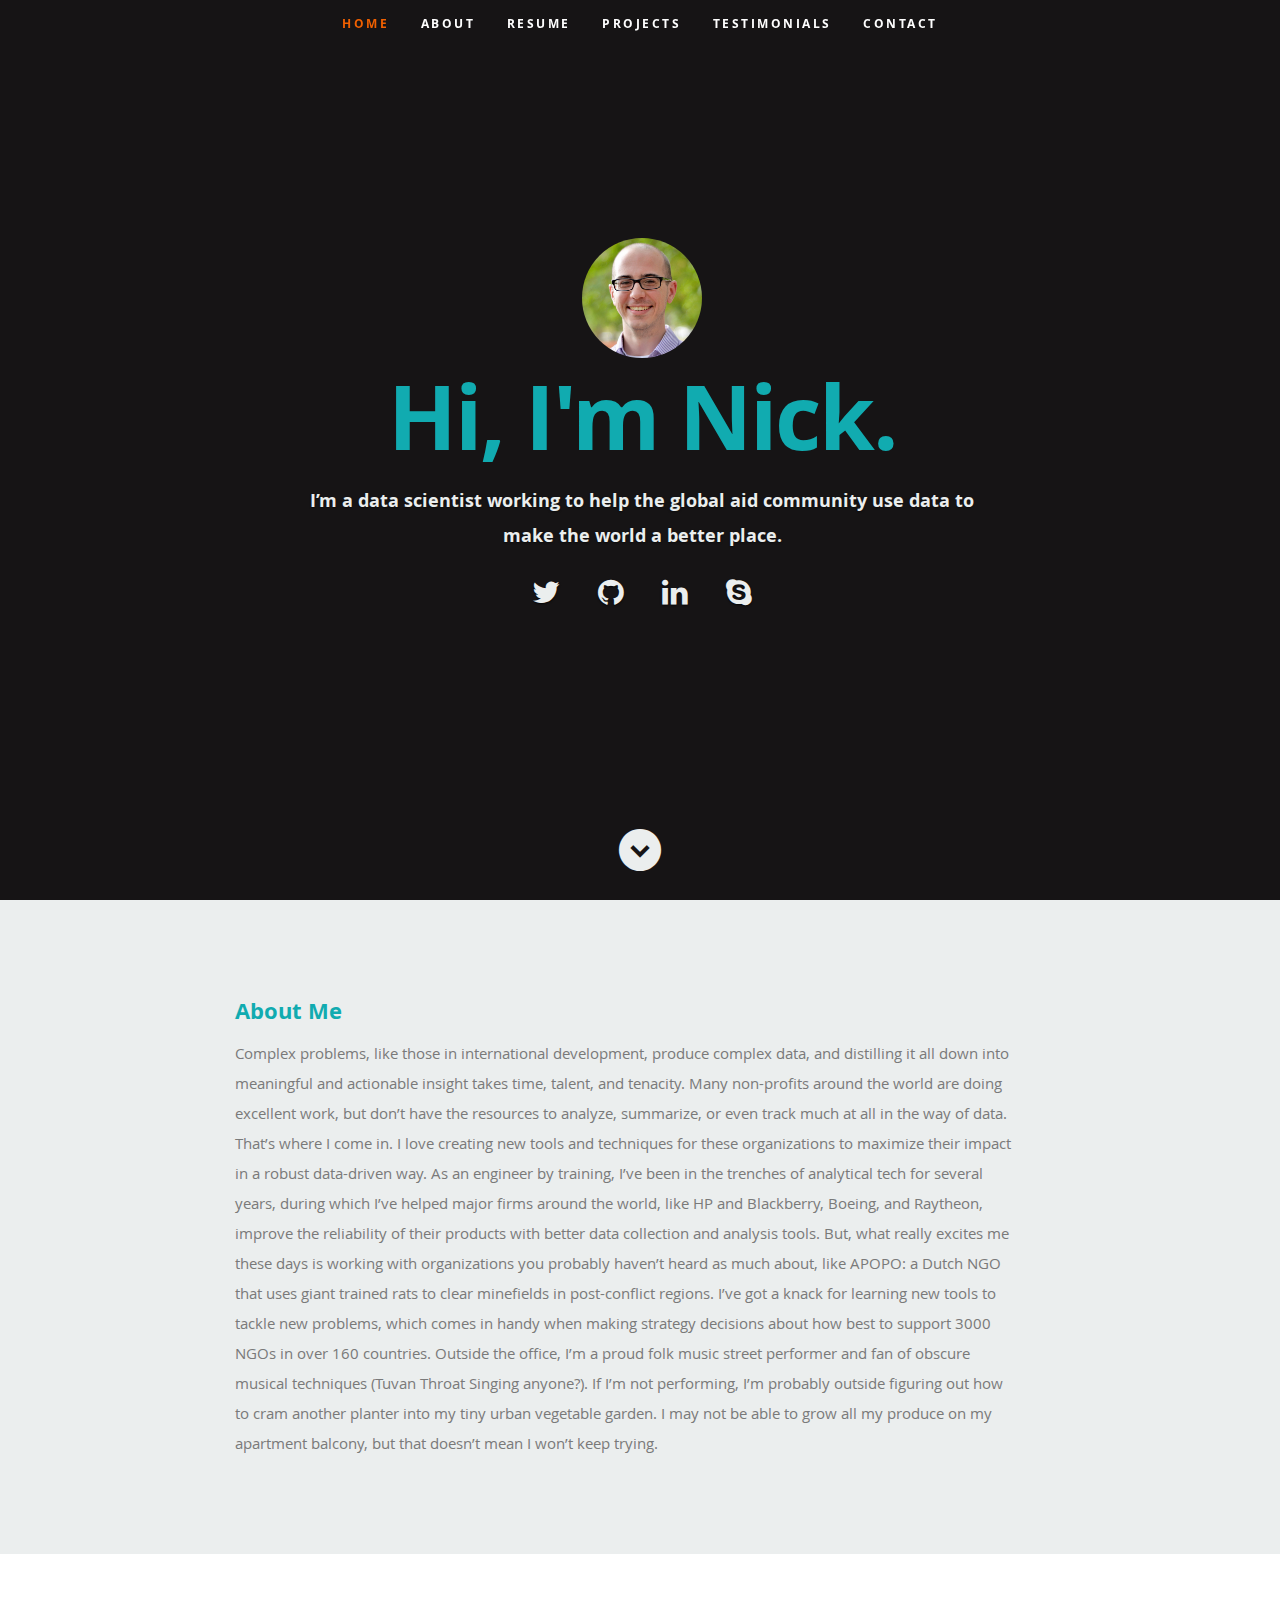
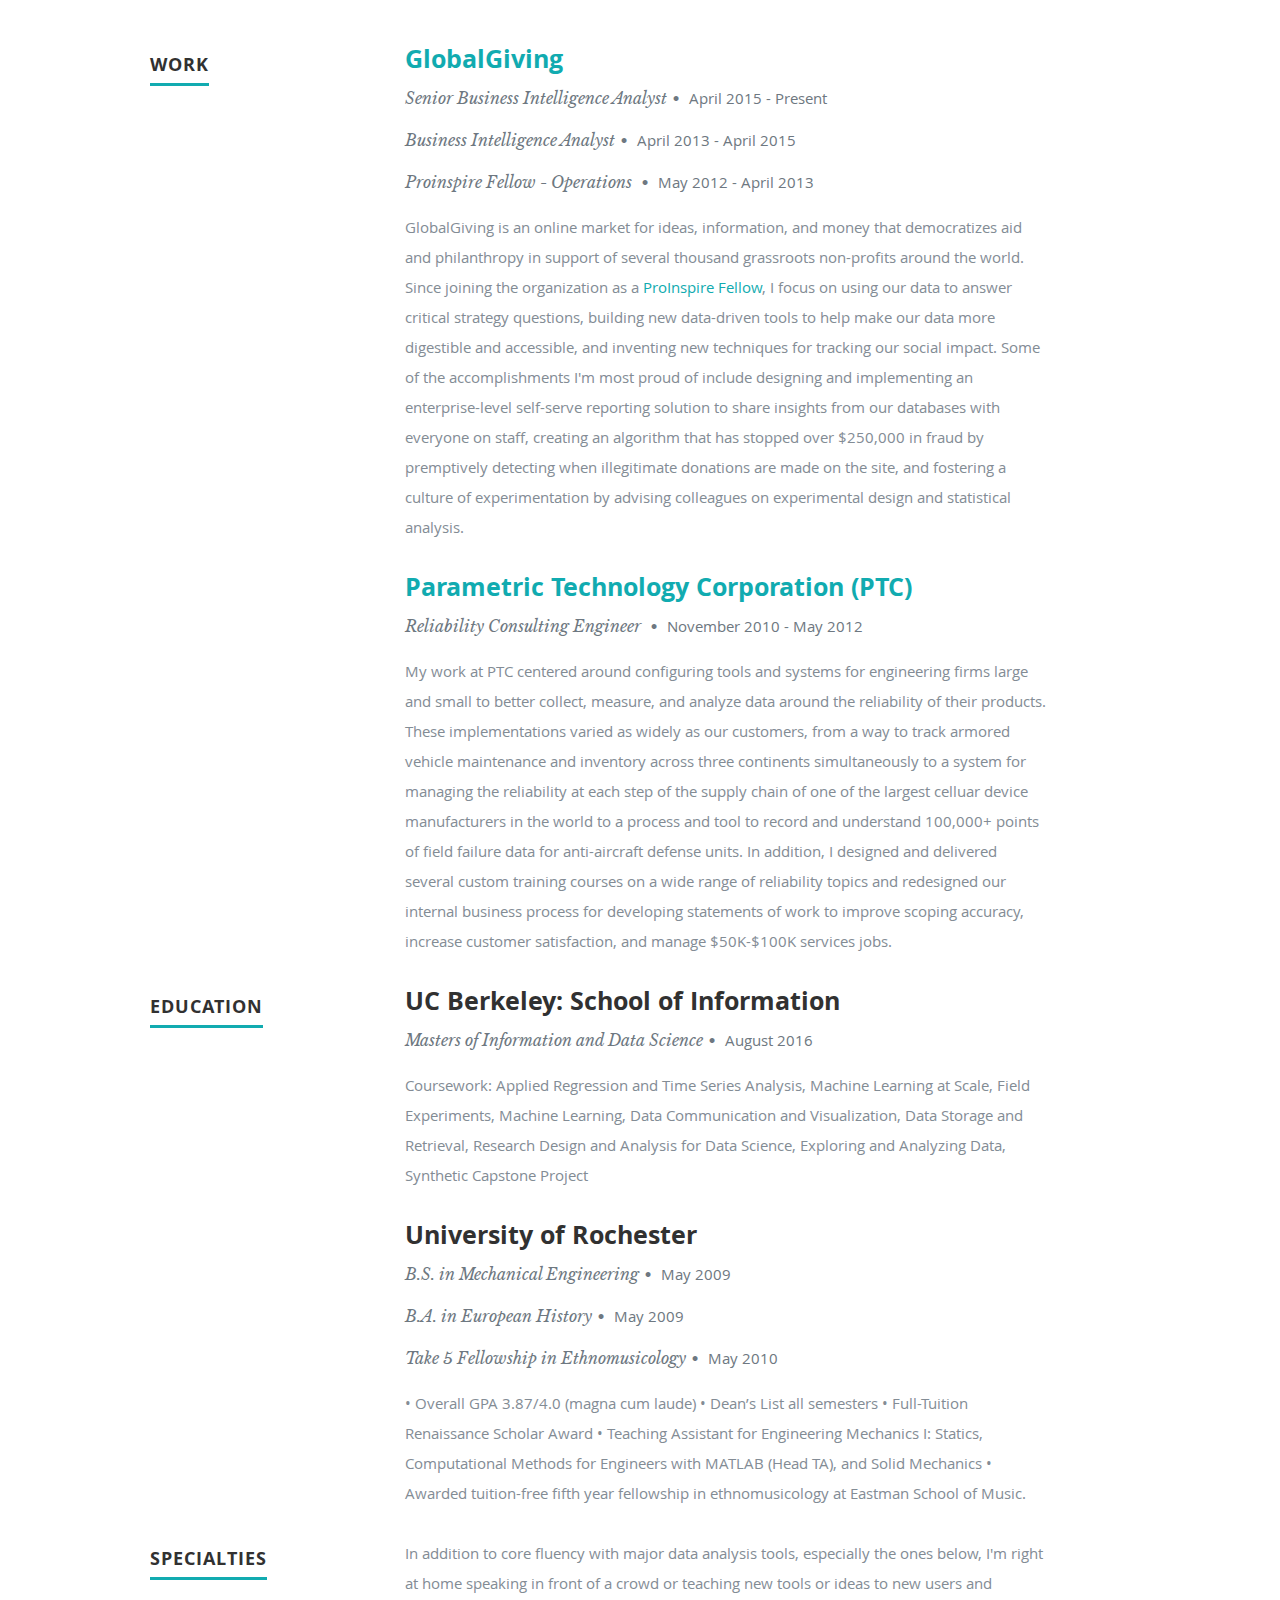
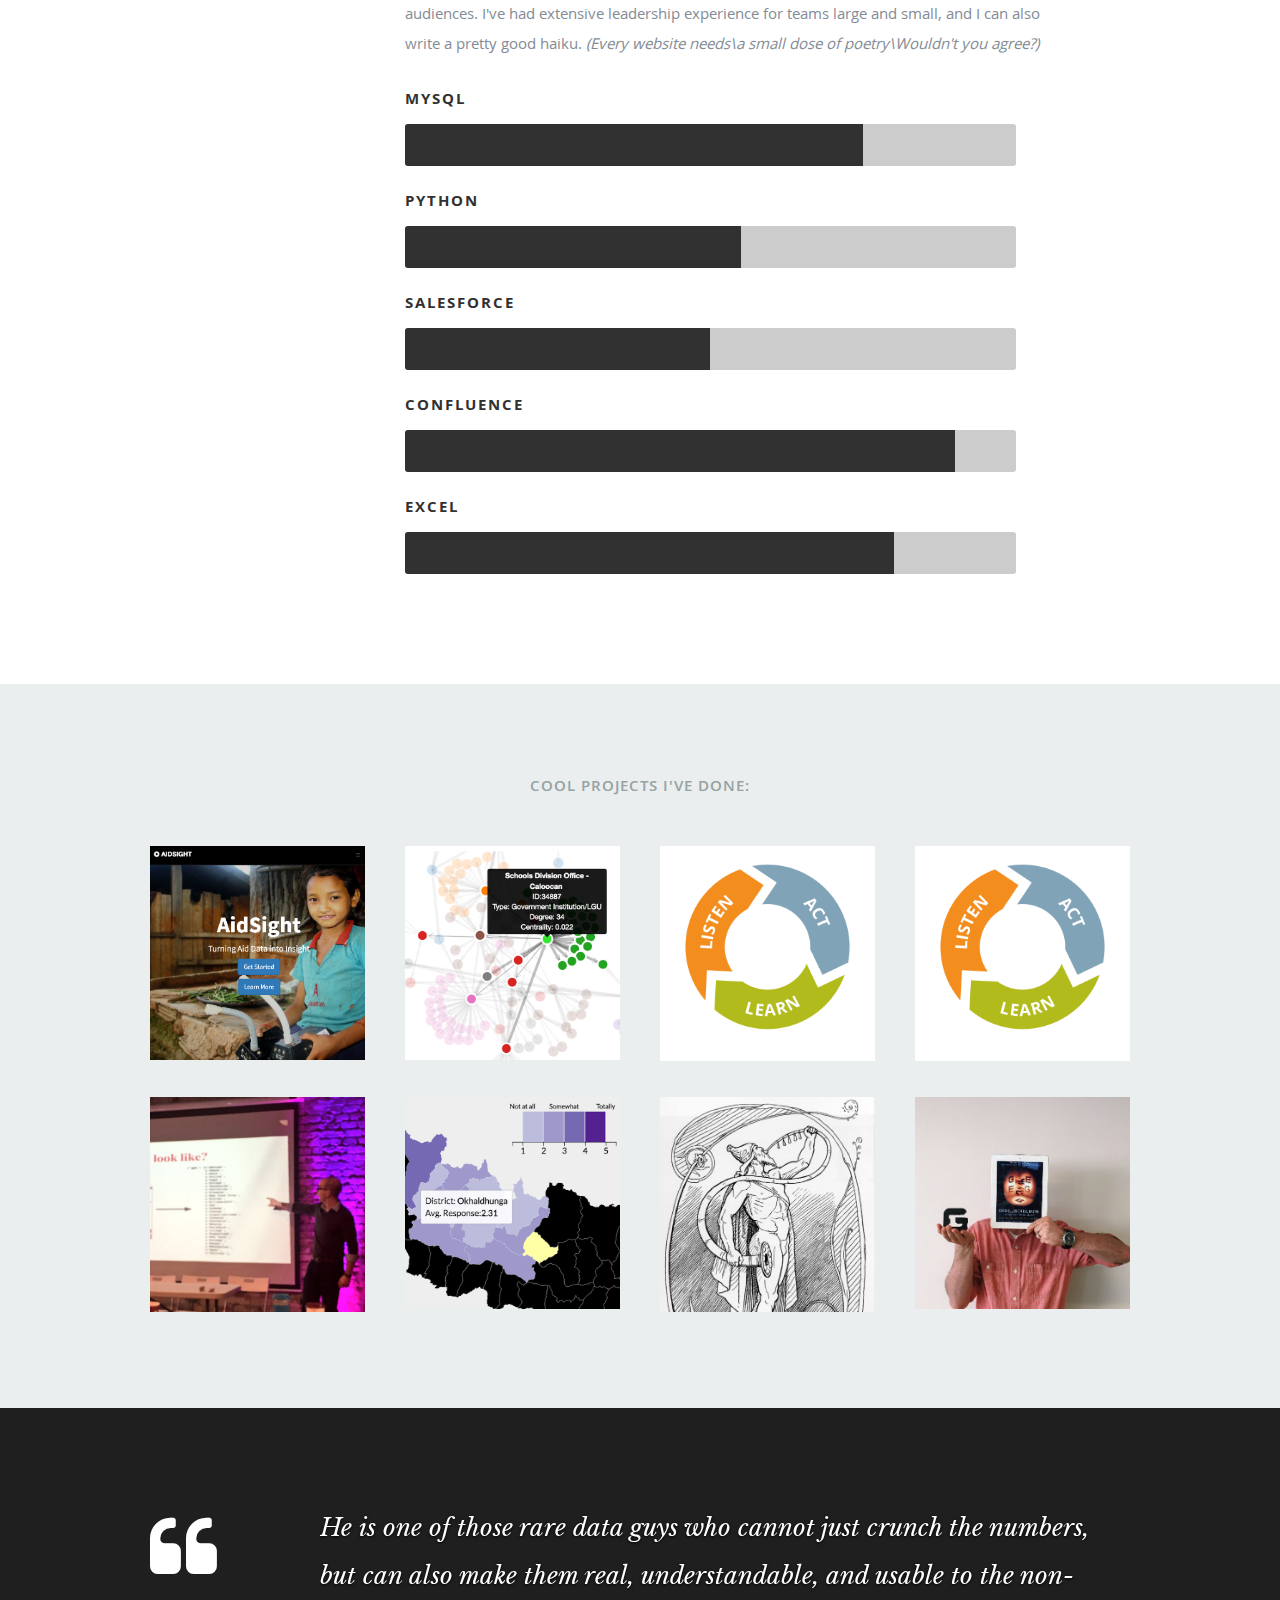
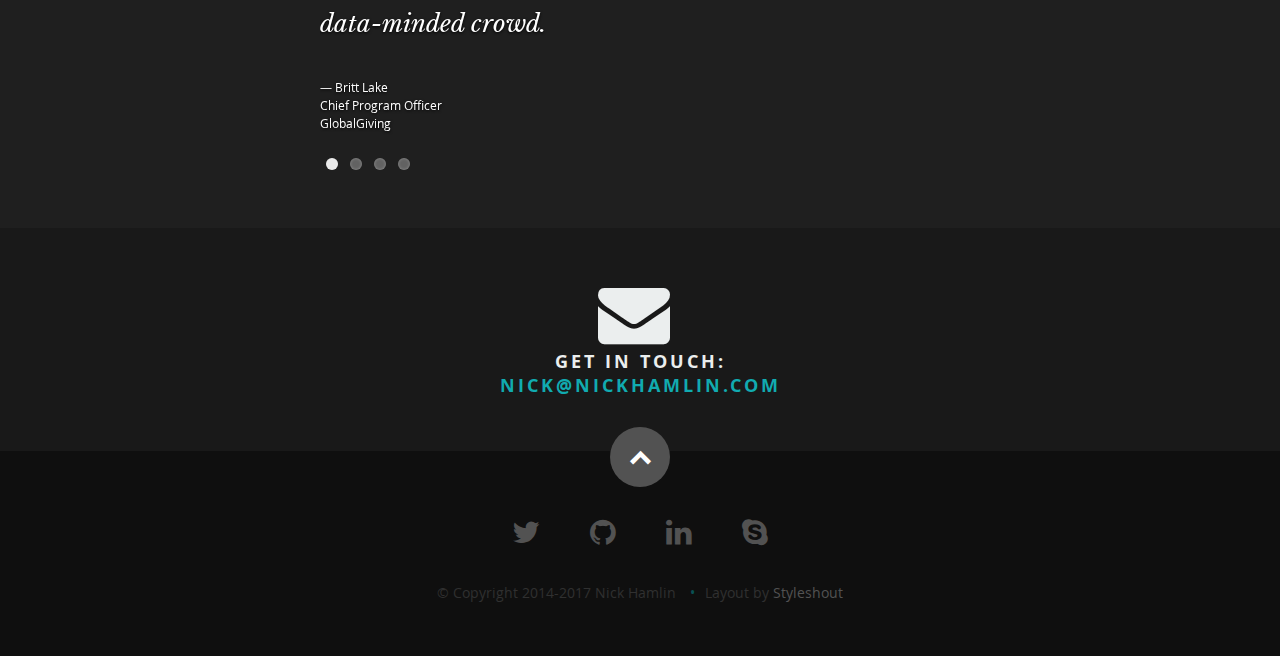
==== commit c463b2eb: "Lots of refactoring" ====
--- a/index.html
+++ b/index.html
@@ -56,12 +56,12 @@
 
       <div class="row banner">
          <div class="banner-text">
+           <img class="profile-pic"  src="images/profilepic.jpg" alt="" />
             <h1 class="responsive-headline">Hi, I'm Nick.</h1>
-            <h3>I’m an <span>experienced data wonk </span> here to make the world a better place. Helping non-profits across the globe maximize their impact with limited resources by building data systems and turning disorganized and messy datasets into new strategies, learnings, and efficencies for those who need them most is what gets me out of bed in the morning. Want to learn more? Just <a class="smoothscroll" href="#about">start scrolling</a>.
+            <h3>I’m a data scientist working to help the global aid community use data to
+              make the world a better place.
             </h3>
-            <hr />
             <ul class="social">
-               <li><a href="https://www.facebook.com/nick.hamlin"><i class="fa fa-facebook"></i></a></li>
                <li><a href="https://twitter.com/nicholashamlin"><i class="fa fa-twitter"></i></a></li>
                <li><a href="https://github.com/nickhamlin"><i class="fa fa-github"></i></a></li>
                <li><a href="http://www.linkedin.com/in/nickhamlin/ "><i class="fa fa-linkedin"></i></a></li>
@@ -83,22 +83,15 @@
 
       <div class="row">
 
-         <div class="three columns">
-
-            <img class="profile-pic"  src="images/profilepic.jpg" alt="" />
-
-         </div>
-
-         <div class="nine columns main-col">
+
+         <div class="ten offset-1 columns main-col">
 
             <h2>About Me</h2>
 
             <p>Complex problems, like those in international development, produce complex data, and distilling it all down into meaningful and actionable insight takes time, talent, and tenacity.  Many non-profits around the world are doing excellent work, but don’t have the resources to analyze, summarize, or even track much at all in the way of data. That’s where I come in. I love creating new tools and techniques for these organizations to maximize their impact in a robust data-driven way.  As an engineer by training, I’ve been in the trenches of analytical tech for several years, during which I’ve helped major firms around the world, like HP and Blackberry, Boeing, and Raytheon, improve the reliability of their products with better data collection and analysis tools. But, what really excites me these days is working with organizations you probably haven’t heard as much about, like APOPO: a Dutch NGO that uses giant trained rats to clear minefields in post-conflict regions. I’ve got a knack for learning new tools to tackle new problems, which comes in handy when making strategy decisions about how best to support 3000 NGOs in over 160 countries.  Outside the office, I’m a proud folk music street performer and fan of obscure musical techniques (Tuvan Throat Singing anyone?). If I’m not performing, I’m probably outside figuring out how to cram another planter into my tiny urban vegetable garden. I may not be able to grow all my produce on my apartment balcony, but that doesn’t mean I won’t keep trying.
-
-
             </p>
 
-            <div class="row">
+            <!-- div class="row">
 
                <div class="columns contact-details">
                   <h2>Contact Details</h2>
@@ -113,7 +106,7 @@
                   <p>
                      <a href="#" class="button"><i class="fa fa-download"></i>Download Resume</a>
                   </p>
-               </div>
+               </div -->
 
             </div> <!-- end row -->
 
@@ -271,12 +264,12 @@
           	   <div class="columns portfolio-item">
                   <div class="item-wrap">
 
-                     <a href="#modal-01" title="">
-                        <img alt="" src="images/portfolio/cop.png">
+                     <a href="#modal-02" title="">
+                        <img alt="" src="images/portfolio/aidsight.png">
                         <div class="overlay">
                            <div class="portfolio-item-meta">
-          					      <h5>Globalgiving Effectiveness Algorithm</h5>
-                              <p>Helping Non-profits Listen, Act, Learn, and Repeat</p>
+          					      <h5>AidSight</h5>
+                              <p>Measuring connections and quality in the aid sector</p>
           					   </div>
                         </div>
                         <div class="link-icon"><i class="icon-plus"></i></div>
@@ -285,124 +278,124 @@
                   </div>
           		</div> <!-- item end -->
 
-               <div class="columns portfolio-item">
-                  <div class="item-wrap">
-
-                     <a href="#modal-02" title="">
-                        <img alt="" src="images/portfolio/heimdallr.jpg">
-                        <div class="overlay">
-                           <div class="portfolio-item-meta">
-          					      <h5>Heimdallr</h5>
-                              <p>Online transaction fraud detection</p>
-          					   </div>
-                        </div>
-                        <div class="link-icon"><i class="icon-plus"></i></div>
-                     </a>
-
-                  </div>
-          		</div> <!-- item end -->
-
-               <div class="columns portfolio-item">
-                  <div class="item-wrap">
-
-                     <a href="#modal-03" title="">
-                        <img alt="" src="images/portfolio/data.png">
-                        <div class="overlay">
-                           <div class="portfolio-item-meta">
-          					      <h5>Enterprise Reporting</h5>
-                              <p>Sharing analyses and insights with everyone</p>
-          					   </div>
-                        </div>
-                        <div class="link-icon"><i class="icon-plus"></i></div>
-                     </a>
-
-                  </div>
-          		</div> <!-- item end -->
-
-               <div class="columns portfolio-item">
-                  <div class="item-wrap">
-
-                    <a href="#modal-04" title="">
-                       <img alt="" src="images/portfolio/geb.png">
+              <div class="columns portfolio-item">
+                 <div class="item-wrap">
+
+                    <a href="#modal-01" title="">
+                       <img alt="" src="images/portfolio/rootchange.png">
                        <div class="overlay">
                           <div class="portfolio-item-meta">
-                         <h5>Gödel, Escher, Blog</h5>
-                             <p>Blogging the Nerd Bible</p>
+                         <h5>Root Change Local Systems Analysis Platform</h5>
+                             <p>Understanding local networks in developing communities</p>
                       </div>
                        </div>
                        <div class="link-icon"><i class="icon-plus"></i></div>
                     </a>
 
-                  </div>
-          		</div> <!-- item end -->
-
-              <div class="columns portfolio-item">
+                 </div>
+             </div> <!-- item end -->
+
+             <div class="columns portfolio-item">
                  <div class="item-wrap">
 
                     <a href="#modal-01" title="">
                        <img alt="" src="images/portfolio/cop.png">
                        <div class="overlay">
                           <div class="portfolio-item-meta">
-                         <h5>Globalgiving Effectiveness Algorithm</h5>
-                             <p>Helping Non-profits Listen, Act, Learn, and Repeat</p>
-                      </div>
+                        <h5>Globalgiving Effectiveness Algorithm</h5>
+                             <p>Helping nonprofits Listen, Act, Learn, and Repeat</p>
+                     </div>
                        </div>
                        <div class="link-icon"><i class="icon-plus"></i></div>
                     </a>
 
                  </div>
-             </div> <!-- item end -->
-
-              <div class="columns portfolio-item">
-                 <div class="item-wrap">
-
-                    <a href="#modal-02" title="">
-                       <img alt="" src="images/portfolio/heimdallr.jpg">
-                       <div class="overlay">
-                          <div class="portfolio-item-meta">
-                         <h5>Heimdallr</h5>
-                             <p>Online transaction fraud detection</p>
-                      </div>
-                       </div>
-                       <div class="link-icon"><i class="icon-plus"></i></div>
-                    </a>
-
+            </div> <!-- item end -->
+
+            <div class="columns portfolio-item">
+               <div class="item-wrap">
+
+                  <a href="#modal-01" title="">
+                     <img alt="" src="images/portfolio/cop.png">
+                     <div class="overlay">
+                        <div class="portfolio-item-meta">
+                       <h5>OPI Experiment</h5>
+                           <p>Validating GlobalGiving's impact hypothesis</p>
+                    </div>
+                     </div>
+                     <div class="link-icon"><i class="icon-plus"></i></div>
+                  </a>
+
+               </div>
+           </div> <!-- item end -->
+
+           <div class="columns portfolio-item">
+               <div class="item-wrap">
+
+                  <a href="https://www.interaction.org/newsroom/blog/location-data-we-can-do-easy-way-or-hard-way" title="">
+                     <img alt="" src="images/portfolio/openag.jpg">
+                     <div class="overlay">
+                        <div class="portfolio-item-meta">
+                      <h5>Hacking Open Agriculture Data</h5>
+                           <p>Expanding access and usability in agriculture</p>
+                   </div>
+                     </div>
+                     <div class="link-icon"><i class="icon-plus"></i></div>
+                  </a>
+
+               </div>
+          </div> <!-- item end -->
+
+          <div class="columns portfolio-item">
+             <div class="item-wrap">
+
+                <a href="http://mids-nepal-earthquake-v2.s3-website-us-east-1.amazonaws.com/" title="">
+                   <img alt="" src="images/portfolio/nepal3.png">
+                   <div class="overlay">
+                      <div class="portfolio-item-meta">
+                     <h5>Mapping the Nepal Earthquake</h5>
+                         <p>Visualizing disaster recovery</p>
+                  </div>
+                   </div>
+                   <div class="link-icon"><i class="icon-plus"></i></div>
+                </a>
+
+             </div>
+         </div> <!-- item end -->
+
+         <div class="columns portfolio-item">
+             <div class="item-wrap">
+
+                <a href="#modal-02" title="">
+                   <img alt="" src="images/portfolio/heimdallr.jpg">
+                   <div class="overlay">
+                      <div class="portfolio-item-meta">
+                    <h5>Heimdallr</h5>
+                         <p>Online transaction fraud detection</p>
                  </div>
-             </div> <!-- item end -->
-
-              <div class="columns portfolio-item">
-                 <div class="item-wrap">
-
-                    <a href="#modal-03" title="">
-                       <img alt="" src="images/portfolio/data.png">
-                       <div class="overlay">
-                          <div class="portfolio-item-meta">
-                         <h5>Enterprise Reporting</h5>
-                             <p>Sharing analyses and insights with everyone</p>
-                      </div>
-                       </div>
-                       <div class="link-icon"><i class="icon-plus"></i></div>
-                    </a>
-
+                   </div>
+                   <div class="link-icon"><i class="icon-plus"></i></div>
+                </a>
+
+             </div>
+        </div> <!-- item end -->
+
+        <div class="columns portfolio-item">
+           <div class="item-wrap">
+
+              <a href="#modal-01" title="">
+                 <img alt="" src="images/portfolio/geb.png">
+                 <div class="overlay">
+                    <div class="portfolio-item-meta">
+                   <h5>Godel, Escher, Blog</h5>
+                       <p>Blogging the nerd bible</p>
+                </div>
                  </div>
-             </div> <!-- item end -->
-
-              <div class="columns portfolio-item">
-                 <div class="item-wrap">
-
-                   <a href="#modal-04" title="">
-                      <img alt="" src="images/portfolio/geb.png">
-                      <div class="overlay">
-                         <div class="portfolio-item-meta">
-                        <h5>Gödel, Escher, Blog</h5>
-                            <p>Blogging the Nerd Bible</p>
-                     </div>
-                      </div>
-                      <div class="link-icon"><i class="icon-plus"></i></div>
-                   </a>
-
-                 </div>
-             </div> <!-- item end -->
+                 <div class="link-icon"><i class="icon-plus"></i></div>
+              </a>
+
+           </div>
+       </div> <!-- item end -->
 
             </div> <!-- portfolio-wrapper end -->
 
@@ -412,8 +405,6 @@
          <!-- Modal Popup
 	      --------------------------------------------------------------- -->
 
-        <!-- Modal Popup
-       --------------------------------------------------------------- -->
 
         <div id="modal-01" class="popup-modal mfp-hide">
 
@@ -505,7 +496,7 @@
           <div class="link-box">
            <a class="popup-modal-dismiss">Close</a>
           </div>
-
+        </div><!-- modal-05 End -->
 
       </div> <!-- row End -->
 
@@ -714,7 +705,6 @@
          <div class="twelve columns">
 
             <ul class="social-links">
-               <li><a href="https://www.facebook.com/nick.hamlin"><i class="fa fa-facebook"></i></a></li>
                <li><a href="https://twitter.com/nicholashamlin"><i class="fa fa-twitter"></i></a></li>
                <li><a href="https://github.com/nickhamlin"><i class="fa fa-github"></i></a></li>
                <li><a href="http://www.linkedin.com/in/nickhamlin/ "><i class="fa fa-linkedin"></i></a></li>
@@ -722,7 +712,7 @@
             </ul>
 
             <ul class="copyright">
-               <li>&copy; Copyright 2014 Nick Hamlin</li>
+               <li>&copy; Copyright 2014-2017 Nick Hamlin</li>
                <li>Layout by <a title="Styleshout" href="http://www.styleshout.com/">Styleshout</a></li>
             </ul>
 
--- a/css/layout.css
+++ b/css/layout.css
@@ -33,7 +33,7 @@
    height: 800px;
    min-height: 500px;
    width: 100%;
-   background: #161415 url(../images/header-background.jpg) no-repeat top center;
+   background: #161415 no-repeat top center ;//url(../images/header-background.jpg);
    background-size: cover !important;
 	-webkit-background-size: cover !important;
    text-align: center;
@@ -59,21 +59,21 @@
 header .banner-text { width: 100%; }
 header .banner-text h1 {
    font: 90px/1.1em 'opensans-bold', sans-serif;
-   color: #2B2B2B;
+   color: #11ABB0;
    letter-spacing: -2px;
    margin: 0 auto 18px auto;
    /*text-shadow: 0px 1px 3px rgba(0, 0, 0, .8);*/
 }
 header .banner-text h3 {
-   font: 18px/1.9em 'librebaskerville-regular', serif;
-   color: #2B2B2B;
+   font: 18px/1.9em 'opensans-bold', sans-serif;
+   color: #ebeeee;
    margin: 0 auto;
    width: 70%;
    text-shadow: 0px 1px 2px rgba(0, 0, 0, .5);
 }
 header .banner-text h3 span,
 header .banner-text h3 a {
-   color: #000;
+   color: #ebeeee;
 }
 header .banner-text hr {
    width: 60%;
@@ -94,7 +94,7 @@
    margin: 0 15px;
    padding: 0;
 }
-header .social li a { color: #fff; }
+header .social li a { color: #ebeeee; }
 header .social li a:hover { color: #11ABB0; }
 
 /* scrolldown link */
@@ -109,7 +109,7 @@
    width: 42px;
    font-size: 42px;
    line-height: 42px;
-   color: #fff;
+   color: #ebeeee;
    border-radius: 100%;
 
    -webkit-transition: all .3s ease-in-out;
@@ -140,7 +140,7 @@
    left: 0;
    top: 0;
 }
-.opaque { background-color: #333; }
+.opaque { background-color: #161415; }
 
 /* hide toggle button */
 #nav-wrap > a.mobile-btn { display: none; }
@@ -187,7 +187,7 @@
 /* ------------------------------------------------------------------ */
 
 #about {
-   background: #2B2B2B;
+   background: #ebeeee;
    padding-top: 96px;
    padding-bottom: 66px;
    overflow: hidden;
@@ -198,14 +198,14 @@
 
 #about h2 {
    font: 22px/30px 'opensans-bold', sans-serif;
-   color: #fff;
+   color: #11ABB0;
    margin-bottom: 12px;
 }
 #about p {
    line-height: 30px;
    color: #7A7A7A;
 }
-#about .profile-pic {
+.profile-pic {
    position: relative;
    width: 120px;
    height: 120px;
--- a/css/media-queries.css
+++ b/css/media-queries.css
@@ -30,10 +30,10 @@
    header .banner { padding-bottom: 12px; }
    header .banner-text h1 {
       font: 78px/1.1em 'opensans-bold', sans-serif;
-      letter-spacing: -1px;      
+      letter-spacing: -1px;
    }
    header .banner-text h3 {
-      font: 17px/1.9em 'librebaskerville-regular', serif;
+      font: 17px/1.9em 'opensans', sans-serif;
       width: 80%;
    }
    header .banner-text hr {
@@ -60,7 +60,7 @@
    /* Resume Section
    ------------------------------------------------------------------- */
    #resume h1 { font: 16px/24px 'opensans-bold', sans-serif; }
-   #resume .main-col { padding-right: 5%; }   
+   #resume .main-col { padding-right: 5%; }
 
    /* Testimonials Section
    ------------------------------------------------------------------- */
@@ -70,7 +70,7 @@
    }
    #testimonials blockquote p {
       font-size: 22px;
-      line-height: 46px;      
+      line-height: 46px;
    }
 
     /* Call to Action Section
@@ -102,7 +102,7 @@
    #nav-wrap {
       font: 12px 'opensans-bold', sans-serif;
       background: transparent !important;
-      letter-spacing: 1.5px;  
+      letter-spacing: 1.5px;
       width: auto;
       position: fixed;
       top: 0;
@@ -148,8 +148,8 @@
       height: auto;
 		display: none;
       clear: both;
-      width: auto; 
-      float: right;     
+      width: auto;
+      float: right;
 
       position: relative;
       top: 12px;
@@ -167,22 +167,22 @@
 
    ul#nav li {
       display: block;
-      height: auto;      
-      margin: 0 auto; 
-      padding: 0 4%;           
+      height: auto;
+      margin: 0 auto;
+      padding: 0 4%;
       text-align: left;
       border-bottom: 1px solid #2D2E34;
-      border-bottom-style: dotted; 
-   }
-  
-   ul#nav li a {  
-      display: block;    
+      border-bottom-style: dotted;
+   }
+
+   ul#nav li a {
+      display: block;
       margin: 0;
-      padding: 0;      
-      margin: 12px 0; 
+      padding: 0;
+      margin: 12px 0;
       line-height: 16px; /* reset line-height from 48px */
       border: none;
-   }  
+   }
 
 
    /* Header Styles
@@ -193,7 +193,7 @@
    }
    header .banner-text h1 { font: 68px/1.1em 'opensans-bold', sans-serif; }
    header .banner-text h3 {
-      font: 16px/1.9em 'librebaskerville-regular', serif;
+      font: 16px/1.9em 'opensans', sans-serif;
       width: 85%;
    }
    header .banner-text hr {
@@ -205,7 +205,7 @@
    header .social {
       margin: 18px 0 24px 0;
       font-size: 24px;
-      line-height: 36px;      
+      line-height: 36px;
    }
    header .social li { margin: 0 10px; }
 
@@ -234,7 +234,7 @@
    #resume h1 { letter-spacing: 3px; }
    #resume .main-col { padding-right: 30px; }
    #resume h3, #resume .info { text-align: center; }
-      
+
    .bars { width: 100%; }
 
 
@@ -272,7 +272,7 @@
    #testimonials blockquote { padding-bottom: 24px; }
    #testimonials blockquote p {
       font-size: 20px;
-      line-height: 42px;      
+      line-height: 42px;
    }
 
    /* Control Nav */
@@ -287,11 +287,11 @@
    #contact { padding-bottom: 66px; }
    #contact .section-head { margin-bottom: 12px; }
    #contact .section-head h1 {
-      font: 16px/24px 'opensans-bold', sans-serif;            
-      text-align: center;   
+      font: 16px/24px 'opensans-bold', sans-serif;
+      text-align: center;
       margin-bottom: 30px;
       text-shadow: 0px 1px 3px rgba(0, 0, 0, 1);
-   }  
+   }
    #contact h1 span { display: block; }
    #contact .header-col { padding-top: 0; }
    #contact .header-col h1:before { content: none;	}
@@ -305,7 +305,7 @@
    #contact input,
    #contact textarea,
    #contact select {
-     	margin-bottom: 6px;    	
+     	margin-bottom: 6px;
       width: 100%;
    }
    #contact button.submit { margin: 30px 0 24px 0; }
@@ -317,7 +317,7 @@
 
    /* footer
    ------------------------------------------------------------------------ */
-  
+
    /* copyright */
    footer .copyright li:before { content: none; }
    footer .copyright li { margin-right: 12px; }
@@ -351,14 +351,14 @@
    -------------------------------------------------------------------- */
    header .banner { padding-top: 24px; }
    header .banner-text h1 {
-      font: 40px/1.1em 'opensans-bold', sans-serif;      
+      font: 40px/1.1em 'opensans-bold', sans-serif;
       margin: 0 auto 24px auto;
    }
    header .banner-text h3 {
-      font: 14px/1.9em 'librebaskerville-regular', sans-serif;
+      font: 14px/1.9em 'opensans', sans-serif;
       width: 90%;
    }
-  
+
    /* header social links */
    header .social { font-size: 20px;}
    header .social li { margin: 0 6px; }
@@ -368,15 +368,6 @@
 
    /* social links */
    footer .social-links { font-size: 20px; }
-   footer .social-links li { margin-left: 14px; }   
+   footer .social-links li { margin-left: 14px; }
 
 }
-
-
-
-
-
-
-
-
-
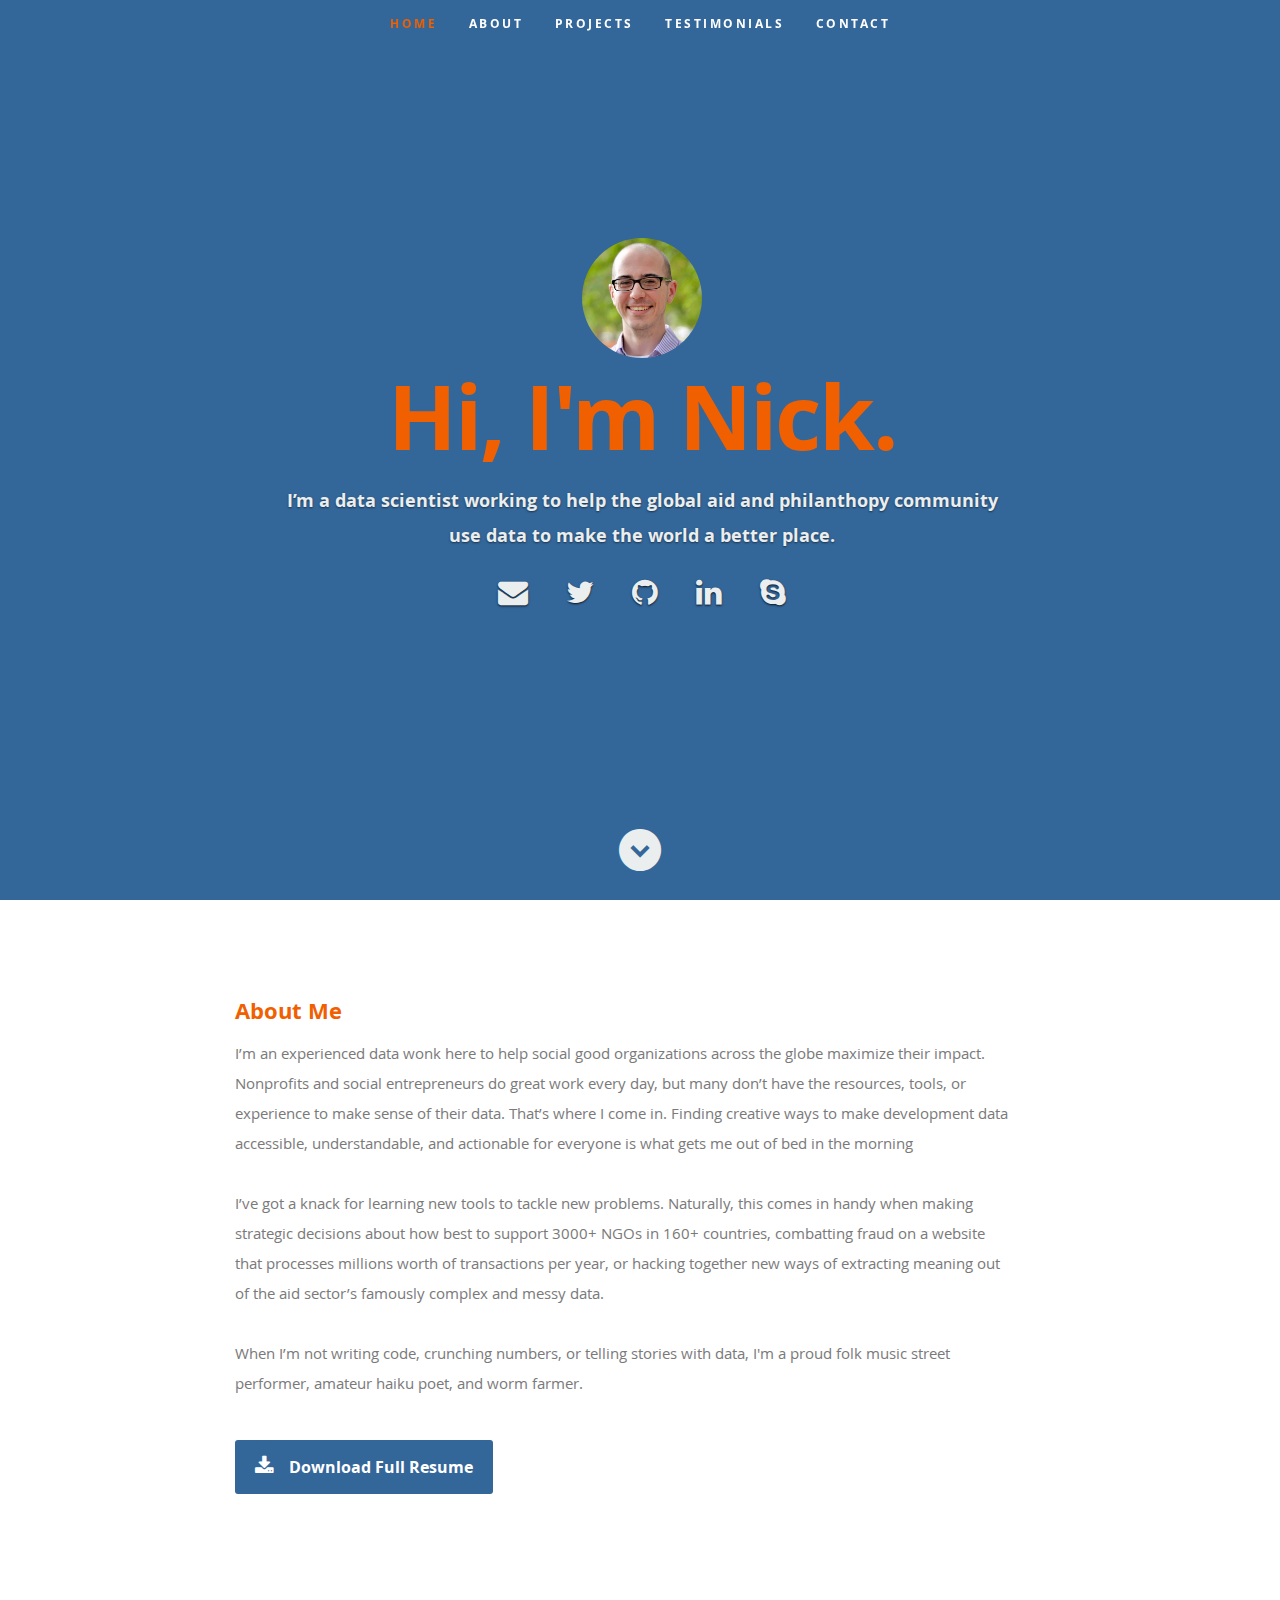
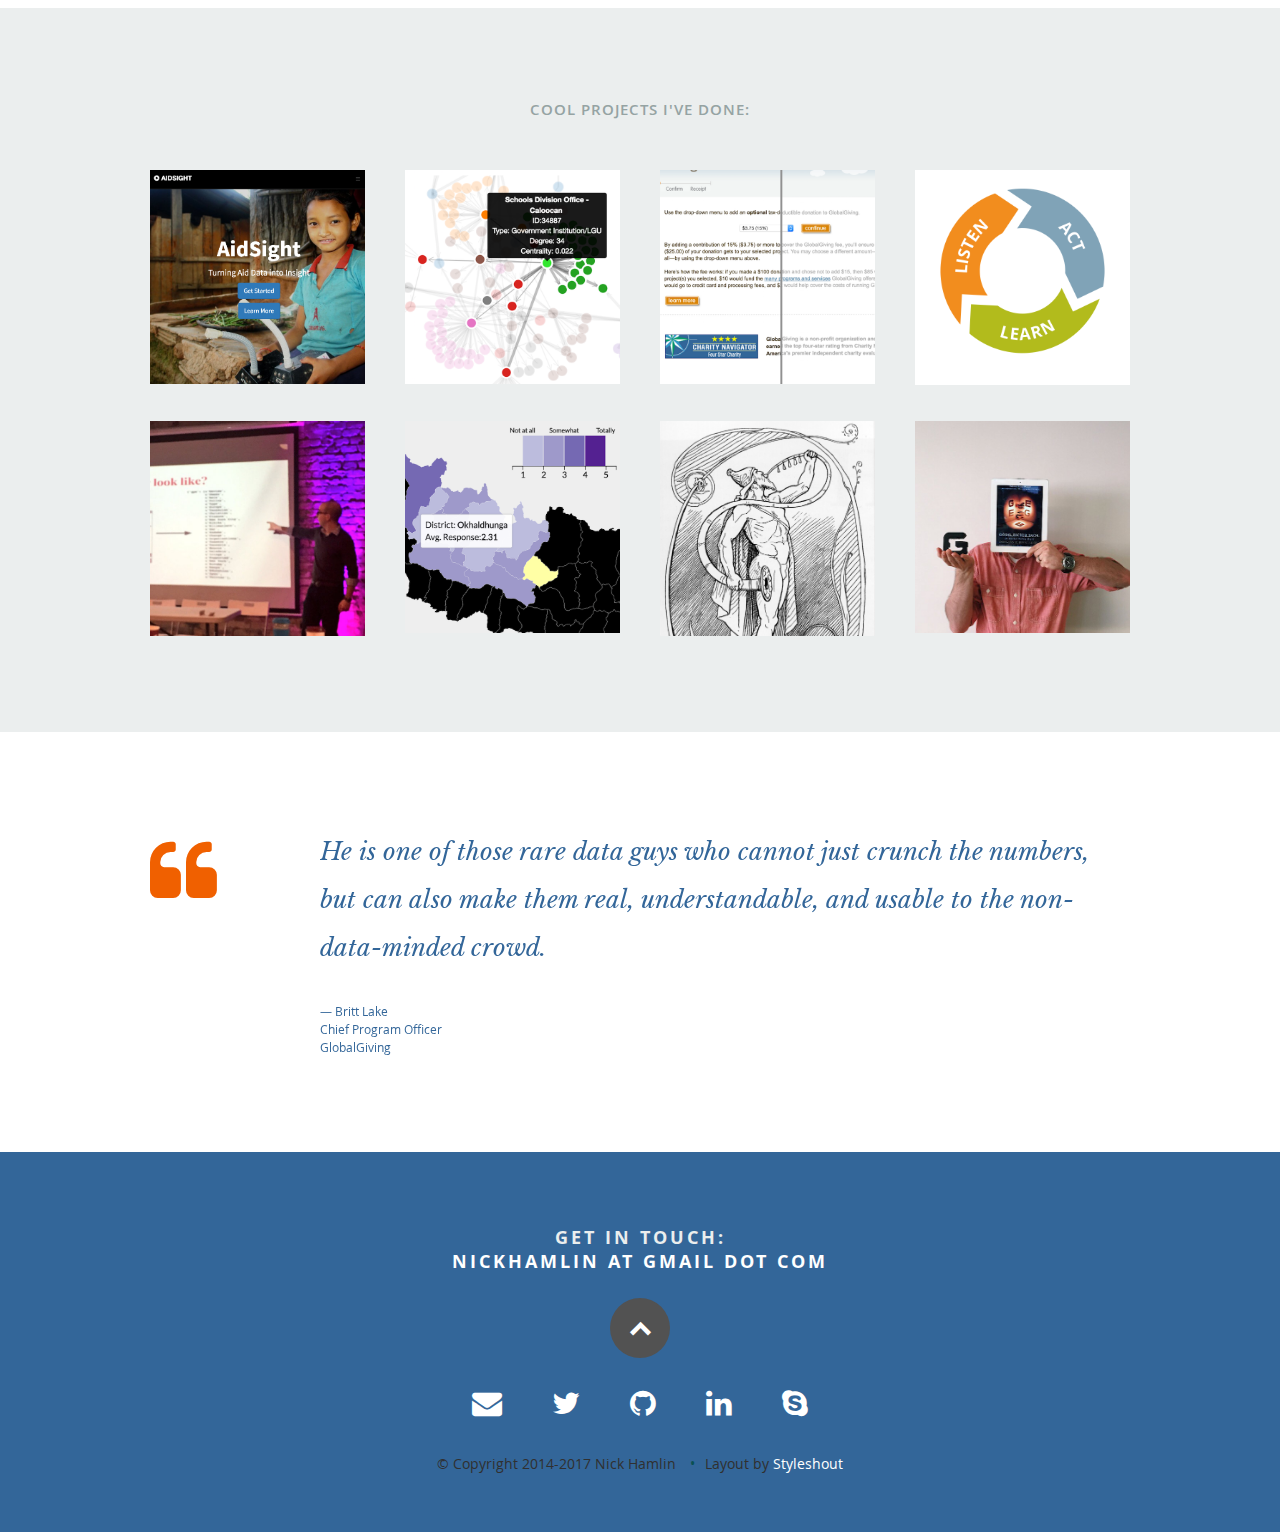
==== commit c540f074: "catching up" ====
--- a/index.html
+++ b/index.html
@@ -3,6 +3,24 @@
 <!--[if IE 8 ]><html class="no-js ie ie8" lang="en"> <![endif]-->
 <!--[if (gte IE 8)|!(IE)]><!--><html class="no-js" lang="en"> <!--<![endif]-->
 <head>
+
+  <!-- Global site tag (gtag.js) - Google Analytics -->
+<script async src="https://www.googletagmanager.com/gtag/js?id=UA-129606176-1"></script>
+<script>
+  window.dataLayer = window.dataLayer || [];
+  function gtag(){dataLayer.push(arguments);}
+  gtag('js', new Date());
+
+  gtag('config', 'UA-129606176-1');
+</script>
+
+<!-- Google Tag Manager -->
+<script>(function(w,d,s,l,i){w[l]=w[l]||[];w[l].push({'gtm.start':
+new Date().getTime(),event:'gtm.js'});var f=d.getElementsByTagName(s)[0],
+j=d.createElement(s),dl=l!='dataLayer'?'&l='+l:'';j.async=true;j.src=
+'https://www.googletagmanager.com/gtm.js?id='+i+dl;f.parentNode.insertBefore(j,f);
+})(window,document,'script','dataLayer','GTM-NGTWN8D');</script>
+<!-- End Google Tag Manager -->
 
    <!--- Basic Page Needs
    ================================================== -->
@@ -33,6 +51,10 @@
 </head>
 
 <body>
+  <!-- Google Tag Manager (noscript) -->
+<noscript><iframe src="https://www.googletagmanager.com/ns.html?id=GTM-NGTWN8D"
+height="0" width="0" style="display:none;visibility:hidden"></iframe></noscript>
+<!-- End Google Tag Manager (noscript) -->
 
    <!-- Header
    ================================================== -->
@@ -46,7 +68,7 @@
          <ul id="nav" class="nav">
             <li class="current"><a class="smoothscroll" href="#home">Home</a></li>
             <li><a class="smoothscroll" href="#about">About</a></li>
-	          <li><a class="smoothscroll" href="#resume">Resume</a></li>
+	          <!-- li><a class="smoothscroll" href="#resume">Resume</a></li -->
             <li><a class="smoothscroll" href="#portfolio">Projects</a></li>
             <li><a class="smoothscroll" href="#testimonials">Testimonials</a></li>
             <li><a class="smoothscroll" href="#contact">Contact</a></li>
@@ -58,10 +80,11 @@
          <div class="banner-text">
            <img class="profile-pic"  src="images/profilepic.jpg" alt="" />
             <h1 class="responsive-headline">Hi, I'm Nick.</h1>
-            <h3>I’m a data scientist working to help the global aid community use data to
+            <h3>I’m a data scientist working to help the global aid and philanthopy community use data to
               make the world a better place.
             </h3>
             <ul class="social">
+               <li><a href="mailto:nickhamlin@gmail.com"><i class="fa fa-envelope"></i></a></li>
                <li><a href="https://twitter.com/nicholashamlin"><i class="fa fa-twitter"></i></a></li>
                <li><a href="https://github.com/nickhamlin"><i class="fa fa-github"></i></a></li>
                <li><a href="http://www.linkedin.com/in/nickhamlin/ "><i class="fa fa-linkedin"></i></a></li>
@@ -88,25 +111,19 @@
 
             <h2>About Me</h2>
 
-            <p>Complex problems, like those in international development, produce complex data, and distilling it all down into meaningful and actionable insight takes time, talent, and tenacity.  Many non-profits around the world are doing excellent work, but don’t have the resources to analyze, summarize, or even track much at all in the way of data. That’s where I come in. I love creating new tools and techniques for these organizations to maximize their impact in a robust data-driven way.  As an engineer by training, I’ve been in the trenches of analytical tech for several years, during which I’ve helped major firms around the world, like HP and Blackberry, Boeing, and Raytheon, improve the reliability of their products with better data collection and analysis tools. But, what really excites me these days is working with organizations you probably haven’t heard as much about, like APOPO: a Dutch NGO that uses giant trained rats to clear minefields in post-conflict regions. I’ve got a knack for learning new tools to tackle new problems, which comes in handy when making strategy decisions about how best to support 3000 NGOs in over 160 countries.  Outside the office, I’m a proud folk music street performer and fan of obscure musical techniques (Tuvan Throat Singing anyone?). If I’m not performing, I’m probably outside figuring out how to cram another planter into my tiny urban vegetable garden. I may not be able to grow all my produce on my apartment balcony, but that doesn’t mean I won’t keep trying.
-            </p>
-
-            <!-- div class="row">
-
-               <div class="columns contact-details">
-                  <h2>Contact Details</h2>
-                  <p class="address">
-    						    <span>Nick Hamlin</span><br>
-    						    <span>(202) 642-5387</span><br>
-                    <span>nick@nickhamlin.com</span>
-					       </p>
-               </div>
+            <p>I’m an experienced data wonk here to help social good organizations across the globe maximize their impact.  Nonprofits and social entrepreneurs do great work every day, but many don’t have the resources, tools, or experience to make sense of their data. That’s where I come in. Finding creative ways to make development data accessible, understandable, and actionable for everyone is what gets me out of bed in the morning</p>
+
+            <p>I’ve got a knack for learning new tools to tackle new problems.  Naturally, this comes in handy when making strategic decisions about how best to support 3000+ NGOs in 160+ countries, combatting fraud on a website that processes millions worth of transactions per year, or hacking together new ways of extracting meaning out of the aid sector’s famously complex and messy data.</p>
+
+            <p>When I’m not writing code, crunching numbers, or telling stories with data, I'm a proud folk music street performer, amateur haiku poet, and worm farmer.</p>
+
+            <div class="row">
 
                <div class="columns download">
                   <p>
-                     <a href="#" class="button"><i class="fa fa-download"></i>Download Resume</a>
+                     <a href="/nick_hamlin_resume.pdf" class="button"><i class="fa fa-download"></i>Download Full Resume</a>
                   </p>
-               </div -->
+               </div>
 
             </div> <!-- end row -->
 
@@ -117,135 +134,6 @@
    </section> <!-- About Section End-->
 
 
-   <!-- Resume Section
-   ================================================== -->
-   <section id="resume">
-
-      <!-- Work
-      ----------------------------------------------- -->
-      <div class="row work">
-
-         <div class="three columns header-col">
-            <h1><span>Work</span></h1>
-         </div>
-
-         <div class="nine columns main-col">
-
-            <div class="row item">
-
-               <div class="twelve columns">
-
-                  <h3> <a class="work" href=http://www.globalgiving.org>GlobalGiving</a></h3>
-                  <p class="info">Senior Business Intelligence Analyst<span>&bull;</span> <em class="date">April 2015 - Present</em></p>
-                  <p class="info">Business Intelligence Analyst<span>&bull;</span> <em class="date">April 2013 - April 2015</em></p>
-                  <p class="info">Proinspire Fellow - Operations <span>&bull;</span> <em class="date">May 2012 - April 2013</em></p>
-
-                  <p>
-                  GlobalGiving is an online market for ideas, information, and money that democratizes aid and philanthropy in support of several thousand grassroots non-profits around the world. Since joining the organization as a <a href=http://www.proinspire.org>ProInspire Fellow</a>, I focus on using our data to answer critical strategy questions, building new data-driven tools to help make our data more digestible and accessible, and inventing new techniques for tracking our social impact. Some of the accomplishments I'm most proud of include designing and implementing an enterprise-level self-serve reporting solution to share insights from our databases with everyone on staff, creating an algorithm that has stopped over $250,000 in fraud by premptively detecting when illegitimate donations are made on the site, and fostering a culture of experimentation by advising colleagues on experimental design and statistical analysis.
-                  </p>
-
-               </div>
-
-            </div> <!-- item end -->
-
-            <div class="row item">
-
-               <div class="twelve columns">
-                   <h3> <a class="work" href=http://www.ptc.com>Parametric Technology Corporation (PTC)</a></h3>
-                  <p class="info">Reliability Consulting Engineer <span>&bull;</span>
-                    <em class="date">November 2010 - May 2012</em></p>
-
-                  <p>
-                  My work at PTC centered around configuring tools and systems for engineering firms large and small to better collect, measure, and analyze data around the reliability of their products.  These implementations varied as widely as our customers, from a way to track armored vehicle maintenance and inventory across three continents simultaneously to a system for managing the reliability at each step of the supply chain of one of the largest celluar device manufacturers in the world to a process and tool to record and understand 100,000+ points of field failure data for anti-aircraft defense units. In addition, I designed and delivered several custom training courses on a wide range of reliability topics and redesigned our internal business process for developing statements of work to improve scoping accuracy, increase customer satisfaction, and manage $50K-$100K services jobs.
-                  </p>
-
-               </div>
-
-            </div> <!-- item end -->
-
-         </div> <!-- main-col end -->
-
-      </div> <!-- End Work -->
-
-<!-- Education
-      ----------------------------------------------- -->
-      <div class="row education">
-
-         <div class="three columns header-col">
-            <h1><span>Education</span></h1>
-         </div>
-
-         <div class="nine columns main-col">
-
-           <div class="row item">
-
-              <div class="twelve columns">
-
-                 <h3>UC Berkeley: School of Information</h3>
-                 <p class="info">Masters of Information and Data Science<span>&bull;</span> <em class="date">August 2016</em></p>
-
-                 <p>
-                   Coursework: Applied Regression and Time Series Analysis, Machine Learning at Scale, Field Experiments, Machine Learning, Data Communication and Visualization, Data Storage and Retrieval, Research Design and Analysis for Data Science, Exploring and Analyzing Data, Synthetic Capstone Project
-                 </p>
-
-              </div>
-
-           </div> <!-- item end -->
-
-            <div class="row item">
-
-               <div class="twelve columns">
-
-                  <h3>University of Rochester</h3>
-                  <p class="info">B.S. in Mechanical Engineering<span>&bull;</span> <em class="date">May 2009</em></p>
-                  <p class="info">B.A. in European History<span>&bull;</span> <em class="date">May 2009</em></p>
-                  <p class="info">Take 5 Fellowship in Ethnomusicology<span>&bull;</span> <em class="date">May 2010</em></p>
-
-                  <p>
-                  •	Overall GPA 3.87/4.0 (magna cum laude) • Dean’s List all semesters • Full-Tuition Renaissance Scholar Award
-• Teaching Assistant for Engineering Mechanics I: Statics, Computational Methods for Engineers with MATLAB (Head TA), and Solid Mechanics
-• Awarded tuition-free fifth year fellowship in ethnomusicology at Eastman School of Music.
-
-                  </p>
-
-               </div>
-
-            </div> <!-- item end -->
-
-         </div> <!-- main-col end -->
-
-      </div> <!-- End Education -->
-
-      <!-- Skills
-      ----------------------------------------------- -->
-      <div class="row skill">
-
-         <div class="three columns header-col">
-            <h1><span>Specialties</span></h1>
-         </div>
-
-         <div class="nine columns main-col">
-
-            <p>In addition to core fluency with major data analysis tools, especially the ones below, I'm right at home speaking in front of a crowd or teaching new tools or ideas to new users and audiences.  I've had extensive leadership experience for teams large and small, and I can also write a pretty good haiku. <i>(Every website needs\a small dose of poetry\Wouldn't you agree?)</i>
-            </p>
-
-				<div class="bars">
-
-				   <ul class="skills">
-					    <li><span class="bar-expand mysql"></span><em>MySQL</em></li>
-              <li><span class="bar-expand python"></span><em>Python</em></li>
-  						<li><span class="bar-expand salesforce"></span><em>Salesforce</em></li>
-  						<li><span class="bar-expand confluence"></span><em>Confluence</em></li>
-  						<li><span class="bar-expand excel"></span><em>Excel</em></li>
-					</ul>
-
-				</div><!-- end skill-bars -->
-
-			</div> <!-- main-col end -->
-
-      </div> <!-- End skills -->
-
-   </section> <!-- Resume Section End-->
 
 
    <!-- Portfolio Section
@@ -264,7 +152,7 @@
           	   <div class="columns portfolio-item">
                   <div class="item-wrap">
 
-                     <a href="#modal-02" title="">
+                     <a href="#modal-07" title="">
                         <img alt="" src="images/portfolio/aidsight.png">
                         <div class="overlay">
                            <div class="portfolio-item-meta">
@@ -281,7 +169,7 @@
               <div class="columns portfolio-item">
                  <div class="item-wrap">
 
-                    <a href="#modal-01" title="">
+                    <a href="#modal-08" title="">
                        <img alt="" src="images/portfolio/rootchange.png">
                        <div class="overlay">
                           <div class="portfolio-item-meta">
@@ -298,12 +186,12 @@
              <div class="columns portfolio-item">
                  <div class="item-wrap">
 
-                    <a href="#modal-01" title="">
-                       <img alt="" src="images/portfolio/cop.png">
+                    <a href="#modal-03" title="">
+                       <img alt="" src="images/portfolio/abtest.png">
                        <div class="overlay">
                           <div class="portfolio-item-meta">
-                        <h5>Globalgiving Effectiveness Algorithm</h5>
-                             <p>Helping nonprofits Listen, Act, Learn, and Repeat</p>
+                            <h5>Field Experiments</h5>
+                                <p>Validated learning at GlobalGiving</p>
                      </div>
                        </div>
                        <div class="link-icon"><i class="icon-plus"></i></div>
@@ -319,8 +207,8 @@
                      <img alt="" src="images/portfolio/cop.png">
                      <div class="overlay">
                         <div class="portfolio-item-meta">
-                       <h5>OPI Experiment</h5>
-                           <p>Validating GlobalGiving's impact hypothesis</p>
+                          <h5>Globalgiving Effectiveness Algorithm</h5>
+                               <p>Helping nonprofits listen, act, learn, and repeat</p>
                     </div>
                      </div>
                      <div class="link-icon"><i class="icon-plus"></i></div>
@@ -332,7 +220,7 @@
            <div class="columns portfolio-item">
                <div class="item-wrap">
 
-                  <a href="https://www.interaction.org/newsroom/blog/location-data-we-can-do-easy-way-or-hard-way" title="">
+                  <a href="#modal-06">
                      <img alt="" src="images/portfolio/openag.jpg">
                      <div class="overlay">
                         <div class="portfolio-item-meta">
@@ -349,7 +237,7 @@
           <div class="columns portfolio-item">
              <div class="item-wrap">
 
-                <a href="http://mids-nepal-earthquake-v2.s3-website-us-east-1.amazonaws.com/" title="">
+                <a href="#modal-05" title="">
                    <img alt="" src="images/portfolio/nepal3.png">
                    <div class="overlay">
                       <div class="portfolio-item-meta">
@@ -383,7 +271,7 @@
         <div class="columns portfolio-item">
            <div class="item-wrap">
 
-              <a href="#modal-01" title="">
+              <a href="#modal-04" title="">
                  <img alt="" src="images/portfolio/geb.png">
                  <div class="overlay">
                     <div class="portfolio-item-meta">
@@ -441,11 +329,9 @@
              <a href="https://philanthropy.com/article/Fraud-Alert-Criminals-Test/233197">
                Read more in the <i>Chronicle of Philanthropy</i></a>
              </p>
-              <!--span class="categories"><i class="fa fa-tag"></i>Branding, Web Development</span -->
          </div>
 
            <div class="link-box">
-              <!--a href="https://philanthropy.com/article/Fraud-Alert-Criminals-Test/233197">Read more in the <i>Chronicle of Philanthropy</i></a -->
             <a class="popup-modal-dismiss">Close</a>
            </div>
 
@@ -453,11 +339,13 @@
 
         <div id="modal-03" class="popup-modal mfp-hide">
 
-         <img class="scale-with-grid" src="images/portfolio/modals/m-data.png" alt="" />
+         <img class="scale-with-grid" src="images/portfolio/abtest2.png" alt="" />
 
          <div class="description-box">
-           <h4>Enterprise Reporting</h4>
-           <p>Data can't do any good if no one can get to it, which is why I created an enterprise reporting and business intelligence platform built into an organization-wide wiki within Atlassian Confluence to make insight and information easy to find and understand for executives and interns alike.</p>
+           <h4>Field Experiments</h4>
+             I spend a lot of time at GlobalGiving focused on designing and carrying out field experiments to help us understand key aspects of our work; everything from how to communicate with our partners most effectively to validating that our work is having the impact we're aiming for.
+           <a href="           https://www.globalgiving.org/learn/ggtestlab/how-cognitive-psychology-and-font-colors-can-drive-donations/">
+             Check out some findings in the GlobalGiving LEARN section</a>
          </div>
 
            <div class="link-box">
@@ -487,16 +375,56 @@
 
        <div id="modal-05" class="popup-modal mfp-hide">
 
-        <img class="scale-with-grid" src="images/portfolio/modals/m-webscraping.png" alt="" />
+        <img class="scale-with-grid" src="images/portfolio/modals/m-nepal3.png" alt="" />
 
         <div class="description-box">
-          <h4>Web Scraping Tools</h4>
-          <p>Non-profit data can be tough to find, access, and analyze.  To help, I've built a series of web scraping tools for Globalgiving to gather critical information from across the internet and consolidate it into simple and accessible repositories.</p>
+          <h4>Mapping the Nepal Earthquake</h4>
+          <p>A team of colleagues and I put together this data journalism piece six months after the April 2015 earthquake to tell the story of the disaster, response, and feedback from those affected on how long-term recovery was progressing. <a href="http://mids-nepal-earthquake-v2.s3-website-us-east-1.amazonaws.com/">See the whole piece here.</a></p>
         </div>
           <div class="link-box">
            <a class="popup-modal-dismiss">Close</a>
           </div>
         </div><!-- modal-05 End -->
+
+
+        <div id="modal-06" class="popup-modal mfp-hide">
+
+         <img class="scale-with-grid" src="images/portfolio/modals/openag.jpg" alt="" />
+
+         <div class="description-box">
+           <h4>Hacking Open Agriculture Data</h4>
+           <p>I was invited by the <a href="https://www.interaction.org/project/open-ag-funding/overview">Initiative for Open Ag Funding</a> to join a four-day hackathon in London focused on using data science to make the public agriculture data more accessible and usable. I led a pilot effort to use natural language techniques to turn unstructured project documents into meanginful location data.<a href="https://www.interaction.org/newsroom/blog/location-data-we-can-do-easy-way-or-hard-way"> Read my guest post on the Interaction blog about our work.</a></p>
+         </div>
+           <div class="link-box">
+            <a class="popup-modal-dismiss">Close</a>
+           </div>
+         </div><!-- modal-06 End -->
+
+         <div id="modal-07" class="popup-modal mfp-hide">
+
+          <img class="scale-with-grid" src="images/portfolio/modals/aidsight.png" alt="" />
+
+          <div class="description-box">
+            <h4>AidSight</h4>
+            <p>As a capstone project for UC Berkeley's Master of Information and Data Science program, my team and I created a first-of-its-kind platform that identifies and fixes data quality gaps in all International Aid Transparency Initiative (IATI) datasets (10K organizations, 600K projects) using machine learning and data visualization implemented in MongoDB, Scikit-Learn, and D3. AidSight is now in real-world use at Bond, DFID, and other major aid agencies. Read more about AidSight at the <a href="https://keystoneaccountability.org/2016/10/04/development-data-what-is-it-good-for/">Keystone Accountability blog</a> or test it yourself at <a href="http://aidsight.org/">aidsight.org.</a></p>
+          </div>
+            <div class="link-box">
+             <a class="popup-modal-dismiss">Close</a>
+            </div>
+          </div><!-- modal-07 End -->
+
+          <div id="modal-08" class="popup-modal mfp-hide">
+
+           <img class="scale-with-grid" src="images/portfolio/modals/rootchange.png" alt="" />
+
+           <div class="description-box">
+             <h4>Root Change Local Systems Analysis Platform</h4>
+             <p><a href="http://www.rootchange.org/">Root Change</a> is a leader in capacity development for global nonprofits and, with funding from <a href="https://www.usaid.gov/partnership-opportunities/ngo/localworks">USAID's new Localworks program</a>, they've enlisted me to reimagine their signature product, the Local Systems Analysis tool, for better scalability, feedback, and interoperability. The result is a new web platform (built on Flask, D3.js, MongoDB, and NetworkX) that enables large-scale network analysis of international development communities.</p>
+           </div>
+             <div class="link-box">
+              <a class="popup-modal-dismiss">Close</a>
+             </div>
+           </div><!-- modal-08 End -->
 
       </div> <!-- row End -->
 
@@ -587,24 +515,13 @@
    <section id="contact">
 
          <div class="row section-head">
-             <h1><span><br> Get In Touch: <br> <a href=mailto:nick@nickhamlin.com> nick@nickhamlin.com </a></span></h1>
-
-            <!-- div class="two columns header-col">
-
-            </div -->
-
-            <!-- div class="ten columns">
-
-                  <p class="lead">Sed ut perspiciatis unde omnis iste natus error sit voluptatem accusantium doloremque laudantium, totam rem aperiam,
-                  eaque ipsa quae ab illo inventore veritatis et quasi architecto beatae vitae dicta sunt explicabo. Nemo enim ipsam
-                  voluptatem quia voluptas sit aspernatur aut odit aut fugit.
-                  </p>
-
-            </div>
-
-         </div>
-
-         <div class="row">
+             <h1><span><br>Get In Touch:
+               <br>
+               <a href=mailto:nickhamlin@gmail.com>nickhamlin at gmail dot com</a></span></h1>
+
+         </div>
+
+         <!-- div class="row">
 
             <div class="eight columns">
 
@@ -640,7 +557,7 @@
                   </div>
 
 					</fieldset>
-				   </form> <!-- Form End -->
+				   </form> <!-- Form End - ->
 
                <!-- contact-warning - ->
                <div id="message-warning"> Error boy</div>
@@ -649,49 +566,9 @@
                   <i class="fa fa-check"></i>Your message was sent, thank you!<br>
 				   </div>
 
-            </div>
-
-
-            <aside class="four columns footer-widgets">
-
-               <div class="widget widget_contact">
-
-					   <h4>Address and Phone</h4>
-					   <p class="address">
-						   Nick Hamlin<br>
-						   (202) 642-5387<br>
-						   nick@nickhamlin.com<br>
-					   </p>
-				   </div>
-
-               <!-- div class="widget widget_tweets">
-
-                  <h4 class="widget-title">Latest Tweets</h4>
-
-                  <ul id="twitter">
-                     <li>
-                        <span>
-                        This is Photoshop's version  of Lorem Ipsum. Proin gravida nibh vel velit auctor aliquet.
-                        Aenean sollicitudin, lorem quis bibendum auctor, nisi elit consequat ipsum
-                        <a href="#">http://t.co/CGIrdxIlI3</a>
-                        </span>
-                        <b><a href="#">2 Days Ago</a></b>
-                     </li>
-                     <li>
-                        <span>
-                        Sed ut perspiciatis unde omnis iste natus error sit voluptatem accusantium doloremque laudantium, totam rem aperiam,
-                        eaque ipsa quae ab illo inventore veritatis et quasi
-                        <a href="#">http://t.co/CGIrdxIlI3</a>
-                        </span>
-                        <b><a href="#">3 Days Ago</a></b>
-                     </li>
-                  </ul>
-
-		         </div>
-
-            </aside -->
-
-      </div>
+        </div >
+
+      </div-- >
 
    </section> <!-- Contact Section End-->
 
@@ -705,6 +582,7 @@
          <div class="twelve columns">
 
             <ul class="social-links">
+               <li><a href="mailto:nickhamlin@gmail.com"><i class="fa fa-envelope"></i></a></li>
                <li><a href="https://twitter.com/nicholashamlin"><i class="fa fa-twitter"></i></a></li>
                <li><a href="https://github.com/nickhamlin"><i class="fa fa-github"></i></a></li>
                <li><a href="http://www.linkedin.com/in/nickhamlin/ "><i class="fa fa-linkedin"></i></a></li>
--- a/css/layout.css
+++ b/css/layout.css
@@ -19,10 +19,18 @@
 ===================================================================== */
 
 /* ------------------------------------------------------------------ */
+/* Useful Color Reference
+  #336699 - Blue
+  #F06000 - Accent Orange
+/* ------------------------------------------------------------------ */
+
+
+
+/* ------------------------------------------------------------------ */
 /* a. General Styles
 /* ------------------------------------------------------------------ */
 
-body { background: #0f0f0f; }
+body { background: #336699; } /*Formerly #0f0f0f*/
 
 /* ------------------------------------------------------------------ */
 /* b. Header Styles
@@ -33,7 +41,7 @@
    height: 800px;
    min-height: 500px;
    width: 100%;
-   background: #161415 no-repeat top center ;//url(../images/header-background.jpg);
+   background: #336699 no-repeat top center ;/* Formerly, a photo: url(../images/header-background.jpg);*/
    background-size: cover !important;
 	-webkit-background-size: cover !important;
    text-align: center;
@@ -56,10 +64,13 @@
    text-align: center;
 }
 
-header .banner-text { width: 100%; }
+header .banner-text {
+  width: 100%;
+}
+
 header .banner-text h1 {
    font: 90px/1.1em 'opensans-bold', sans-serif;
-   color: #11ABB0;
+   color: #F06000;
    letter-spacing: -2px;
    margin: 0 auto 18px auto;
    /*text-shadow: 0px 1px 3px rgba(0, 0, 0, .8);*/
@@ -95,7 +106,7 @@
    padding: 0;
 }
 header .social li a { color: #ebeeee; }
-header .social li a:hover { color: #11ABB0; }
+header .social li a:hover { color: #F06000; }
 
 /* scrolldown link */
 header .scrolldown a {
@@ -117,7 +128,7 @@
    -o-transition: all .3s ease-in-out;
    transition: all .3s ease-in-out;
 }
-header .scrolldown a:hover { color: #11ABB0; }
+header .scrolldown a:hover { color: #F06000; }
 
 /* primary navigation
 --------------------------------------------------------------------- */
@@ -140,7 +151,7 @@
    left: 0;
    top: 0;
 }
-.opaque { background-color: #161415; }
+.opaque { background-color: #336699; }
 
 /* hide toggle button */
 #nav-wrap > a.mobile-btn { display: none; }
@@ -187,18 +198,18 @@
 /* ------------------------------------------------------------------ */
 
 #about {
-   background: #ebeeee;
+   background: #fff;
    padding-top: 96px;
    padding-bottom: 66px;
    overflow: hidden;
 }
 
 #about a, #about a:visited  { color: #fff; }
-#about a:hover, #about a:focus { color: #11ABB0; }
+#about a:hover, #about a:focus { color: #F06000; }
 
 #about h2 {
    font: 22px/30px 'opensans-bold', sans-serif;
-   color: #11ABB0;
+   color: #F06000;
    margin-bottom: 12px;
 }
 #about p {
@@ -219,11 +230,11 @@
 #about .main-col { padding-right: 5%; }
 #about .download .button {
    margin-top: 6px;
-   background: #444;
+   background: #336699;
 }
 #about .download .button:hover {
-   background: #fff;
-   color: #2B2B2B;
+   background: #F06000;
+   color: #fff;
 }
 #about .download .button i {
    margin-right: 15px;
@@ -242,7 +253,7 @@
    overflow: hidden;
 }
 
-#resume a, #resume a:visited  { color: #11ABB0; }
+#resume a, #resume a:visited  { color: #F06000; }
 #resume a:hover, #resume a:focus { color: #313131; }
 
 #resume h1 {
@@ -251,7 +262,7 @@
    letter-spacing: 1px;
 }
 #resume h1 span {
-   border-bottom: 3px solid #11ABB0;
+   border-bottom: 3px solid #336699;
    padding-bottom: 6px;
 }
 #resume h3 {
@@ -596,8 +607,8 @@
 #call-to-action .header-col h1:before {
    font-family: 'FontAwesome';
    content: "\f0ac";
-	padding-right: 10px;
-	font-size: 72px;
+	 padding-right: 10px;
+	 font-size: 72px;
    line-height: 72px;
    text-align: left;
    float: left;
@@ -639,7 +650,7 @@
 /* ------------------------------------------------------------------ */
 
 #testimonials {
-   background: #1F1F1F url(../images/testimonials-bg.JPG) no-repeat center center;
+   background: #fff; /*Formerly #1F1F1F url(../images/testimonials-bg.JPG) no-repeat center center;*/
    background-size: cover !important;
 	-webkit-background-size: cover !important;
    background-attachment: fixed;
@@ -657,19 +668,19 @@
    font: 18px/24px 'opensans-bold', sans-serif;
    text-transform: uppercase;
    letter-spacing: 3px;
-   color: #fff;
+   color: #F06000;
 }
 #testimonials h1 span { display: none; }
 #testimonials .header-col { padding-top: 9px; }
 #testimonials .header-col h1:before {
    font-family: 'FontAwesome';
    content: "\f10d";
-	padding-right: 10px;
-	font-size: 72px;
+	 padding-right: 10px;
+	 font-size: 72px;
    line-height: 72px;
    text-align: left;
    float: left;
-   color: #fff;
+   color: #F06000;
 }
 
 /*	Blockquotes */
@@ -677,7 +688,7 @@
    margin: 0 0px 30px 0px;
    padding-left: 0;
    position: relative;
-   text-shadow: 0px 1px 3px rgba(0, 0, 0, 1);
+   /*text-shadow: 0px 1px 3px rgba(0, 0, 0, 1);*/
 }
 #testimonials blockquote:before { content: none; }
 #testimonials blockquote p {
@@ -685,20 +696,20 @@
    padding: 0;
    font-size: 24px;
    line-height: 48px;
-   color: #fff
+   color: #336699
 }
 #testimonials blockquote cite {
    display: block;
    font-size: 12px;
    font-style: normal;
    line-height: 18px;
-   color: #fff;
+   color: #336699;
 }
 #testimonials blockquote cite:before { content: "\2014 \0020"; }
 #testimonials blockquote cite a,
 #testimonials blockquote cite a:visited { color: #8B9798; border: none }
 
-/* Flex Slider
+/* Flex Slider (these aren't used when resume section is hidden)
 /* ------------------------------------------------------------------ */
 
 /* Reset */
@@ -788,15 +799,15 @@
 /* ------------------------------------------------------------------ */
 
 #contact {
-   background: #191919;
+   background: #336699;
    padding-top: 50px;
    padding-bottom: 5px;
    color: #636363;
 }
 #contact .section-head { margin-bottom: 42px; }
 
-#contact a, #contact a:visited  { color: #11ABB0; }
-#contact a:hover, #contact a:focus { color: #fff; }
+#contact a, #contact a:visited  { color: #fff; }
+#contact a:hover, #contact a:focus { color: #F06000; }
 
 #contact h1 {
    font: 18px/24px 'opensans-bold', sans-serif;
@@ -810,9 +821,8 @@
 /*#contact h1 span { display: none; }*/
 #contact h1:before {
    font-family: 'FontAwesome';
-   content: "\f0e0";
-	padding-right: 10px;
-	font-size: 72px;
+   /*content: "\f0e0";*/
+   font-size: 72px;
    line-height: 72px;
    text-align: center;
    float: center;
@@ -858,7 +868,7 @@
 #contact textarea:focus,
 #contact select:focus {
 	color: #fff;
-	background-color: #11ABB0;
+	background-color: #336699;
 }
 #contact button.submit {
 	text-transform: uppercase;
@@ -877,7 +887,7 @@
 	background: #fff;
 }
 #contact span.required {
-	color: #11ABB0;
+	color: #336699;
 	font-size: 13px;
 }
 #message-warning, #message-success {
@@ -889,7 +899,7 @@
    margin-left: 26%;
 }
 #message-warning { color: #D72828; }
-#message-success { color: #11ABB0; }
+#message-success { color: #336699; }
 
 #message-warning i,
 #message-success i {
--- a/css/media-queries.css
+++ b/css/media-queries.css
@@ -33,7 +33,7 @@
       letter-spacing: -1px;
    }
    header .banner-text h3 {
-      font: 17px/1.9em 'opensans', sans-serif;
+      font: 17px/1.9em 'opensans-bold', sans-serif;
       width: 80%;
    }
    header .banner-text hr {
@@ -193,7 +193,7 @@
    }
    header .banner-text h1 { font: 68px/1.1em 'opensans-bold', sans-serif; }
    header .banner-text h3 {
-      font: 16px/1.9em 'opensans', sans-serif;
+      font: 16px/1.9em 'opensans-bold', sans-serif;
       width: 85%;
    }
    header .banner-text hr {
@@ -355,7 +355,7 @@
       margin: 0 auto 24px auto;
    }
    header .banner-text h3 {
-      font: 14px/1.9em 'opensans', sans-serif;
+      font: 14px/1.9em 'opensans-bold', sans-serif;
       width: 90%;
    }
 
